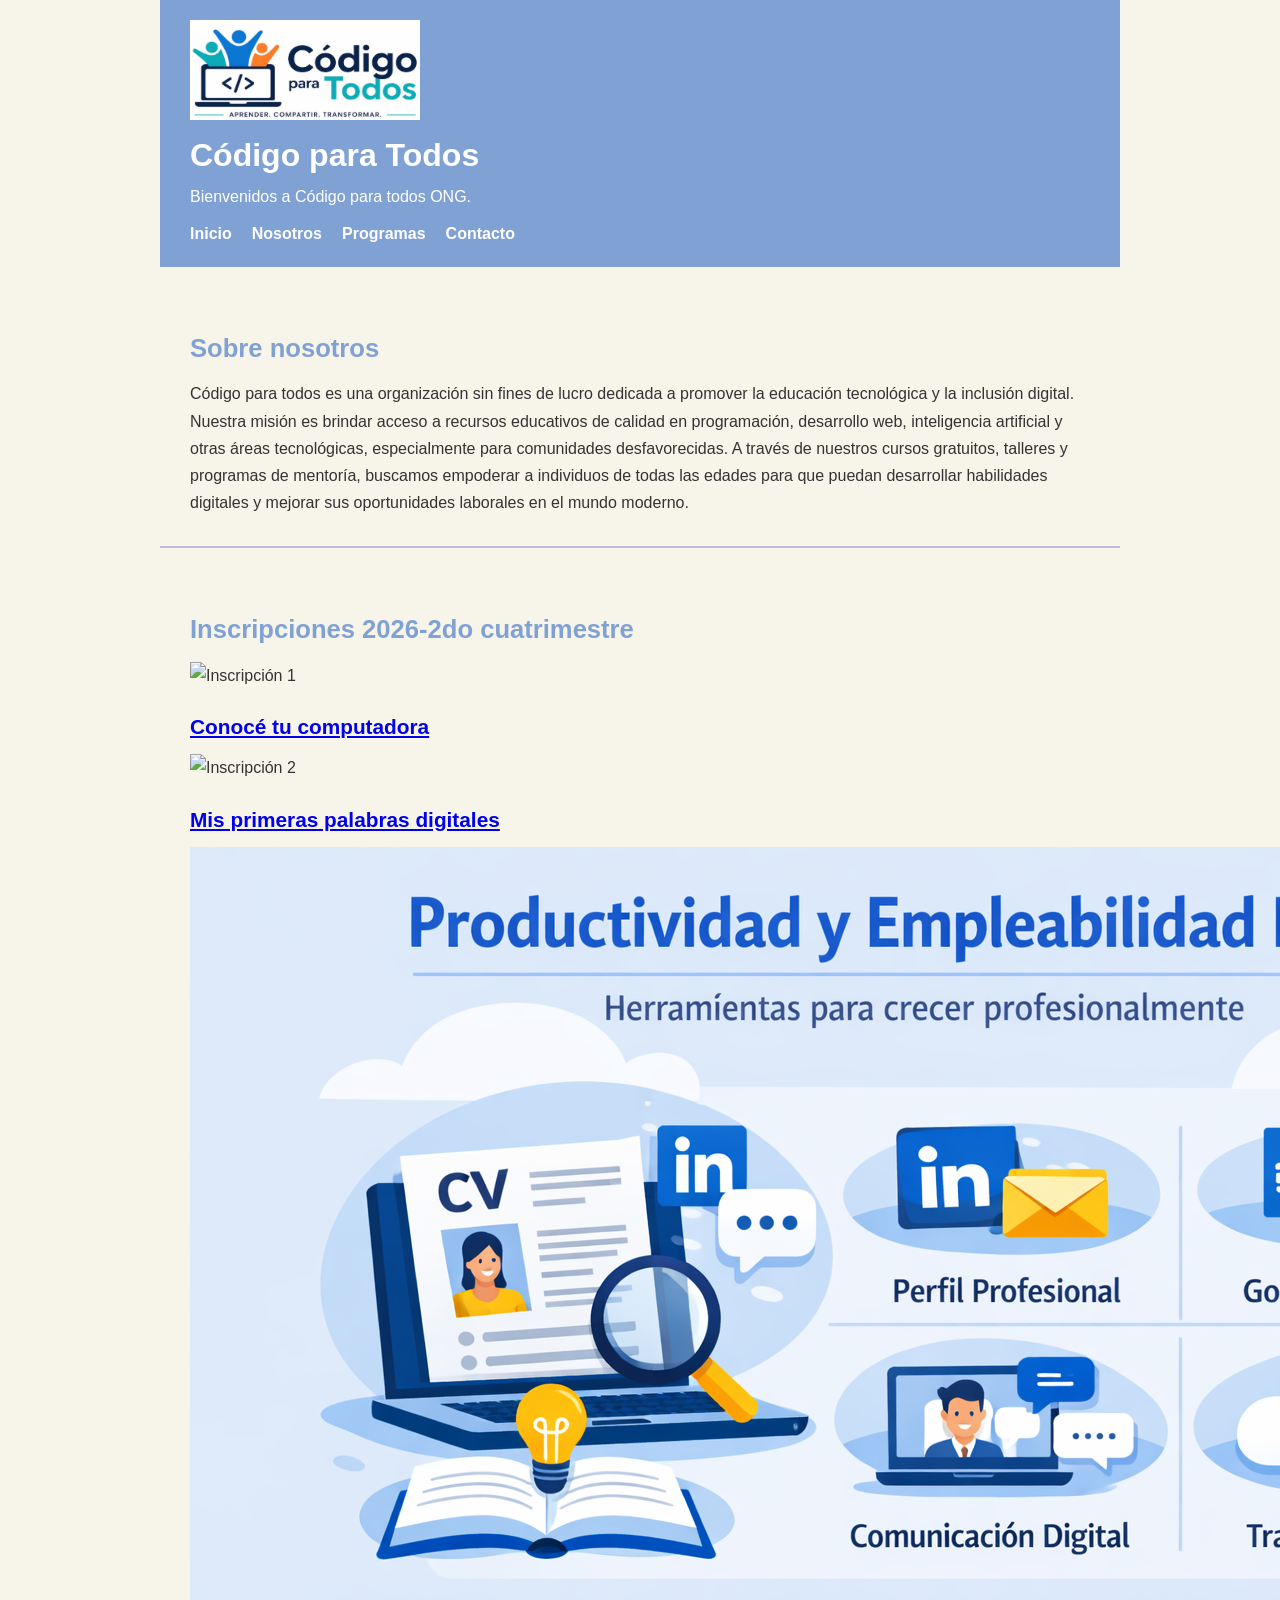
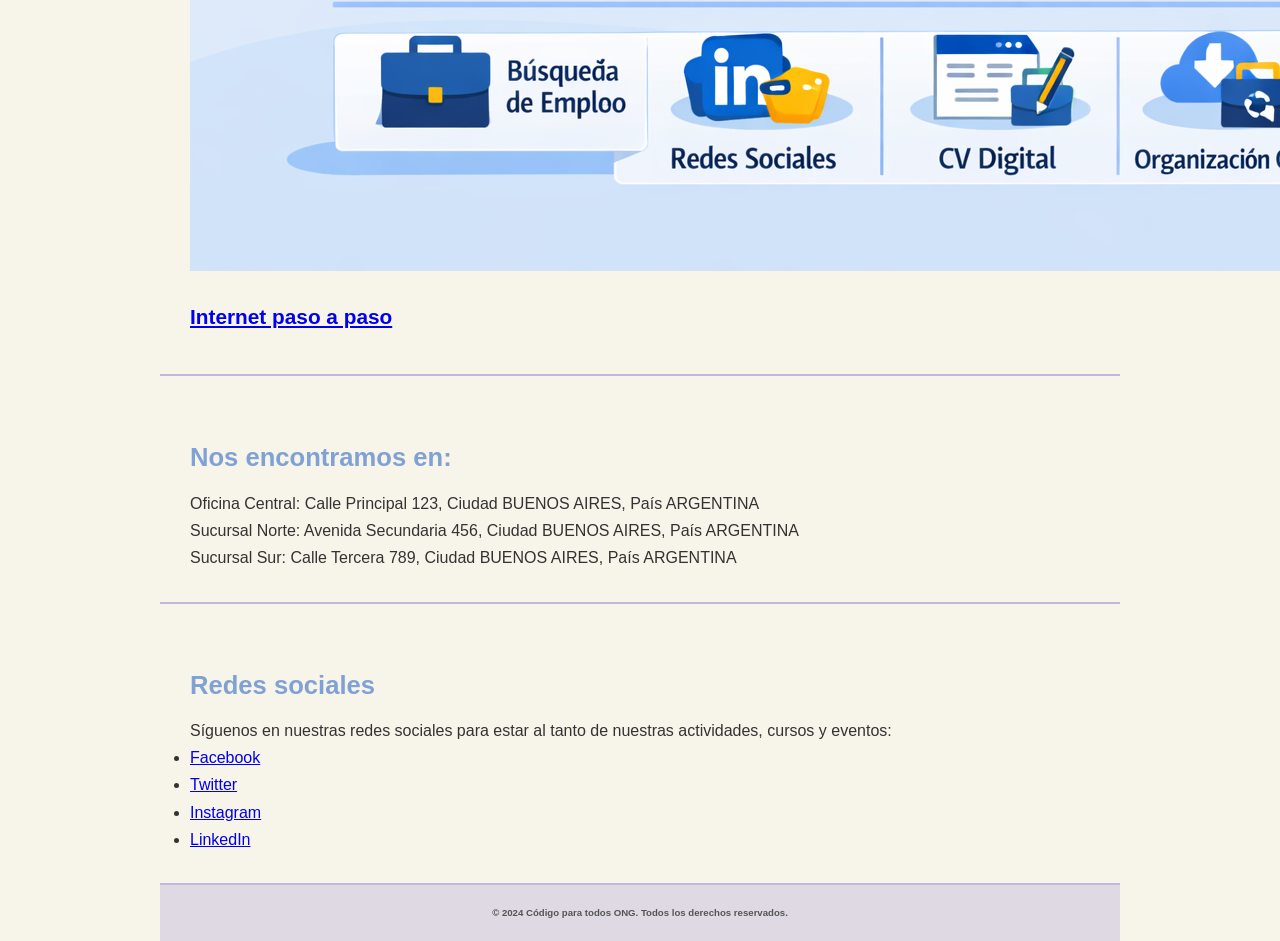
==== index.html @ f2a26ae3 "personalización bootstrap y posicionamiento del header" ====
<!DOCTYPE html>
<html lang="en">
<head>
    <meta charset="UTF-8">
    <meta name="viewport" content="width=device-width, initial-scale=1.0">
    <title>Código para todos.ong</title>
      <link rel="stylesheet" href="css/estilos.css">

</head>
<body>
    <header>
        <img src="images/codigo-para-todos.jpg" alt="Logo" width="230" height="100">
        <h1>Código para Todos</h1>
        <p>Bienvenidos a Código para todos ONG.</p>

        <nav>
            <ul>
                <li><a href="./index.html">Inicio</a></li>
                <li><a href="./nosotros.html">Nosotros</a></li>
                <li><a href="./programas.html">Programas</a></li>
                <li><a href="./contacto.html">Contacto</a></li>
            </ul>
        </nav>
    </header>   
    <main class="main" >
        <!-- <section class="Portada">
            <img src="Imagenes/cursos en las escuelas.jpg" alt="Cursos en las escuelas" class="imagen1" width="250px" height="300px">
        </section> -->
            <section class="sobre-nosotros">
            <h2>Sobre nosotros</h2>
            <p>Código para todos es una organización sin fines de lucro dedicada a promover la educación tecnológica y la inclusión digital. Nuestra misión es brindar acceso a recursos educativos de calidad en programación, desarrollo web, inteligencia artificial y otras áreas tecnológicas, especialmente para comunidades desfavorecidas. A través de nuestros cursos gratuitos, talleres y programas de mentoría, buscamos empoderar a individuos de todas las edades para que puedan desarrollar habilidades digitales y mejorar sus oportunidades laborales en el mundo moderno.</p>
        </section>
        <section class="Cursos-disponibles">
            <h2>Inscripciones 2026-2do cuatrimestre</h2>
            <div class="cursos">
                <div class="curso1"><img src="imagenes/AlfabetizaciónDigitalBásica.png" alt="Inscripción 1"></div>
                <h3><a href="inteligenciaArtificial.html">Conocé tu computadora</a></h3>
                <div class="curso2"><img src="imagenes/introduccionAPython.png" alt="Inscripción 2"></div>
                <h3><a href="introduccionAPython.html">Mis primeras palabras digitales</a></h3>
                <div class="curso3"><img src="Imagenes/productividadYEmpleabilidadDigital.png" alt="Inscripción 3"></div>
                <h3><a href="productividadYEmpleabilidadDigital.html">Internet paso a paso</a></h3>
            </div>
        </section>

        <section class="direcciones">
            <h2>Nos encontramos en:</h2>
            <p>Oficina Central: Calle Principal 123, Ciudad BUENOS AIRES, País ARGENTINA</p>
            <p>Sucursal Norte: Avenida Secundaria 456, Ciudad BUENOS AIRES, País ARGENTINA</p>
            <p>Sucursal Sur: Calle Tercera 789, Ciudad BUENOS AIRES, País ARGENTINA</p>
        </section>
        <section class="redes-sociales">
            <h2>Redes sociales</h2>
            <p>Síguenos en nuestras redes sociales para estar al tanto de nuestras actividades, cursos y eventos:</p>
            <ul>
                <li><a href="https://www.facebook.com/codigoparatodos">Facebook</a></li>
                <li><a href="https://www.twitter.com/codigoparatodos">Twitter</a></li>
                <li><a href="https://www.instagram.com/codigoparatodos">Instagram</a></li>
                <li><a href="https://www.linkedin.com/company/codigoparatodos">LinkedIn</a></li>
            </ul>
        </section> 
    </main>
    <footer>
        <h6>© 2024 Código para todos ONG. Todos los derechos reservados.</h6>
    </footer>
</body>
</html>
---- css/estilos.css ----
:root {
  --color-primario: #80A1D4;    /* Wisteria Blue */
  --color-acento: #75C9C8;      /* Pearl Aqua */
  --color-fondo: #F7F4EA;       /* Floral White */
  --color-suave: #DED9E2;       /* Lavender */
  --color-detalle: #C0B9DD;     /* Periwinkle */
  --fuente-principal: 'Nunito', sans-serif;
}
.dark-mode {
  background-color: #1a1a1a;
  color: white;
}

.oculto {
  display: none;
}

* {
  box-sizing: border-box;
  margin: 0;
  padding: 0;
}


body {
  font-family: var(--fuente-principal);
  font-size: 16px;
  line-height: 1.7;
  color: #333333;
  background-color: var(--color-fondo);
  max-width: 960px;
  margin: 0 auto;
}


h1 {
  font-size: 2rem;
  color: #ffffff;
}

h2 {
  font-size: 1.6rem;
  color: var(--color-primario);
  margin: 30px 0 10px;
}

h3 {
  font-size: 1.3rem;
  color: var(--color-detalle);
  margin: 20px 0 10px;
}

h4 {
  font-size: 1.1rem;
  color: var(--color-primario);
  margin-bottom: 8px;
}


header {
  background-color: var(--color-primario);
  color: #ffffff;
  padding: 20px 30px;
}


nav ul {
  list-style: none;
  display: flex;
  gap: 20px;
  margin-top: 10px;
}

nav a {
  text-decoration: none;
  color: #ffffff;
  font-weight: bold;
}

nav a:hover {
  color: var(--color-acento);
}


section {
  padding: 30px;
  border-bottom: 2px solid var(--color-detalle);
}


article {
  background-color: #ffffff;
  border-left: 5px solid var(--color-acento);
  padding: 20px;
  margin-bottom: 25px;
  border-radius: 4px;
}

article p {
  color: #444444;
  margin-bottom: 10px;
}


footer {
  background-color: var(--color-suave);
  color: #555555;
  text-align: center;
  padding: 20px;
  font-size: 0.9rem;
}

header {
  position: sticky;
  top: 0;
}
.btn-primary {
  background-color: var(--color-acento);
  border-color: var(--color-acento);
}

.form-control {
  border: 2px solid var(--color-detalle);
}

.form-select {
  border: 2px solid var(--color-detalle);
}
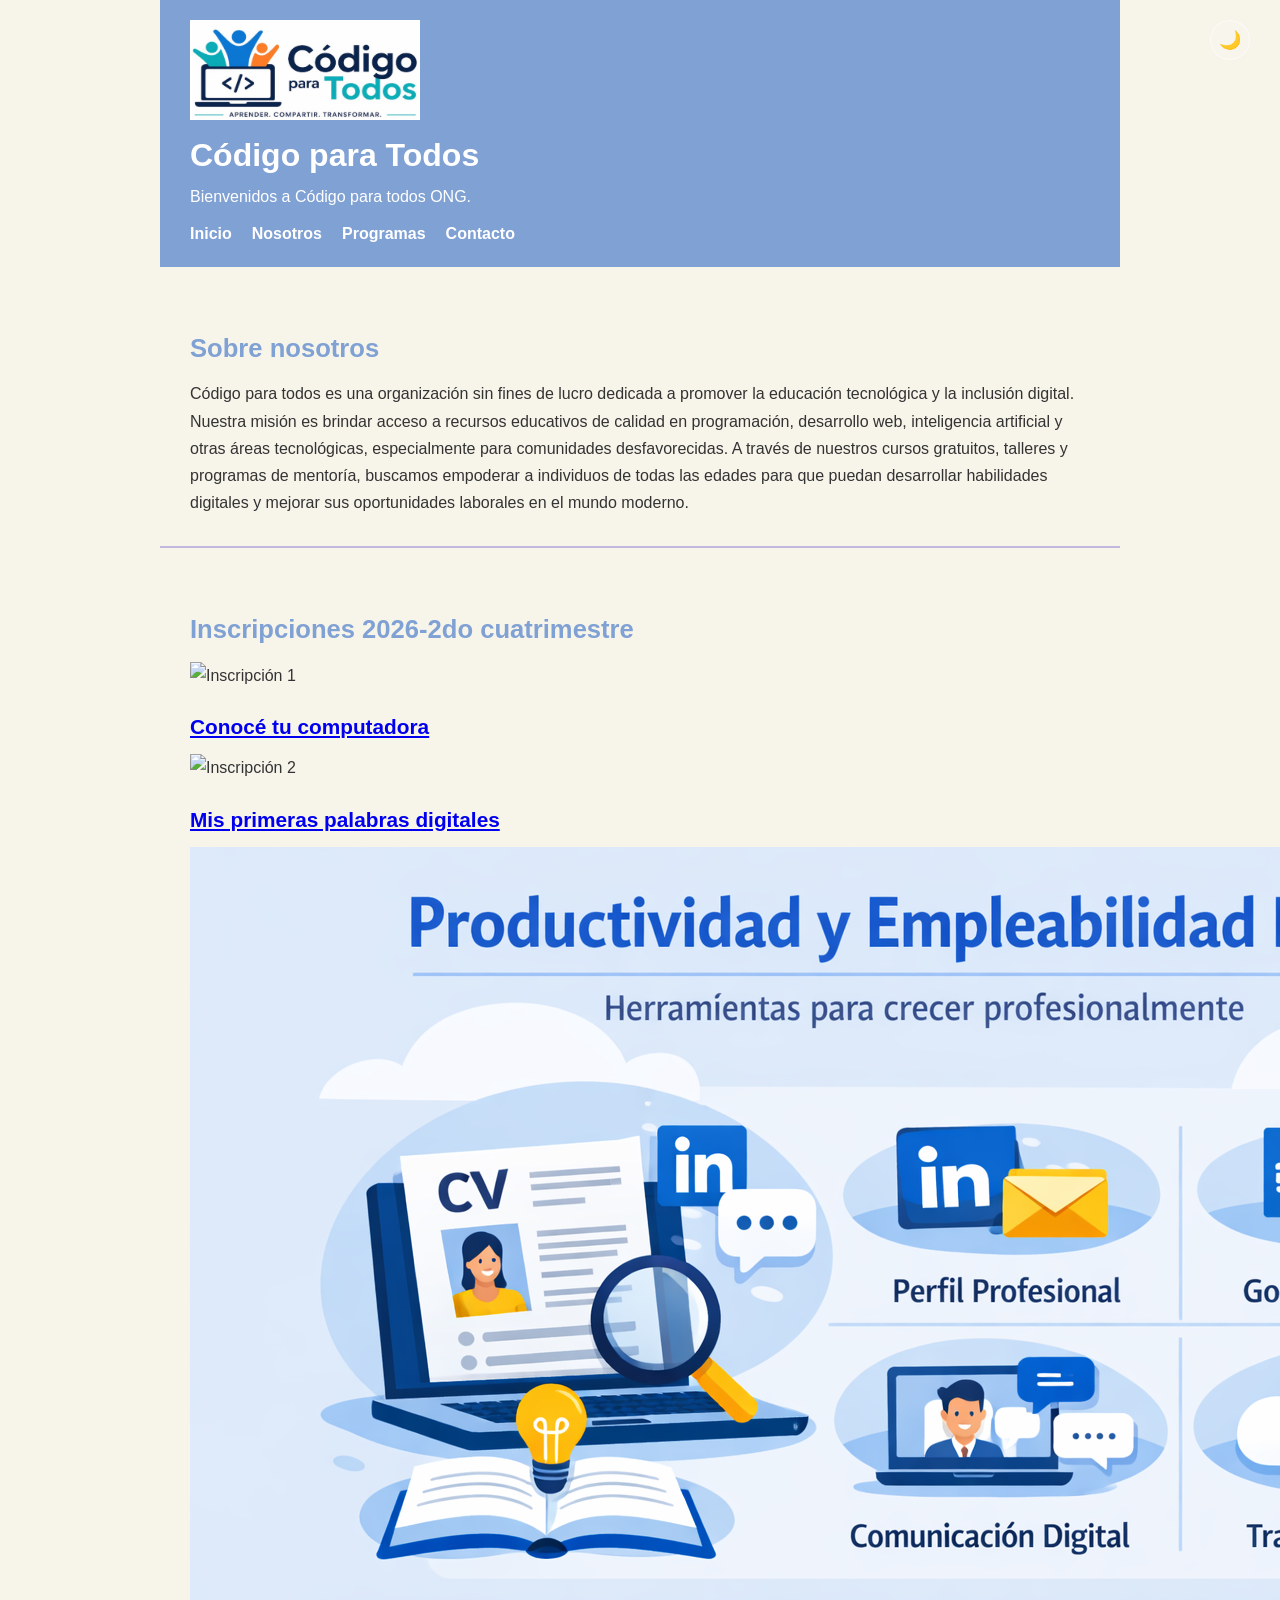
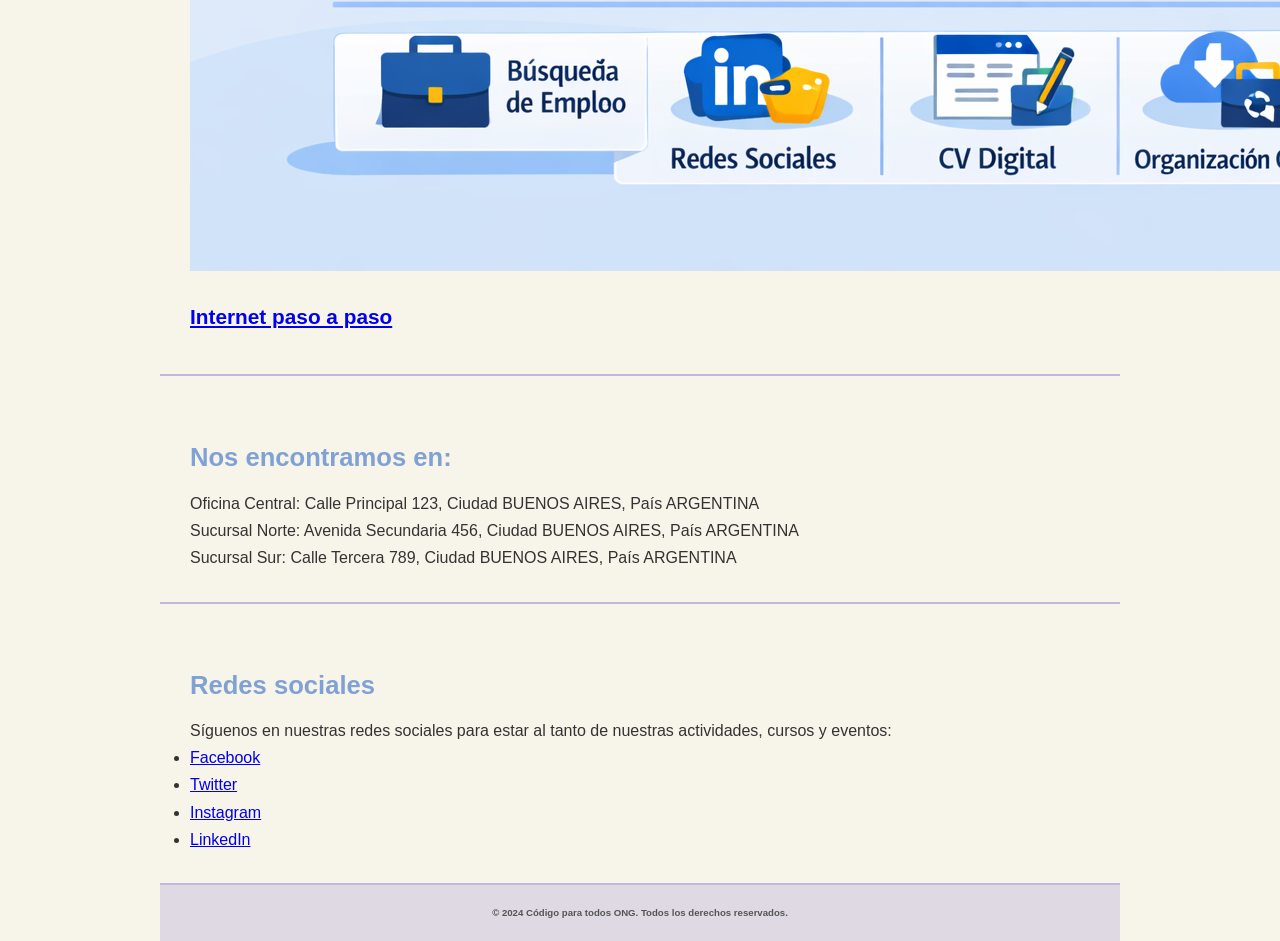
==== commit 79050474: "cambios modo oscuro" ====
--- a/index.html
+++ b/index.html
@@ -9,6 +9,8 @@
 </head>
 <body>
     <header>
+          <button id="btn-modo-oscuro" aria-label="Modo oscuro" class="toggle-modo-oscuro">🌙</button>
+
         <img src="images/codigo-para-todos.jpg" alt="Logo" width="230" height="100">
         <h1>Código para Todos</h1>
         <p>Bienvenidos a Código para todos ONG.</p>
@@ -62,5 +64,6 @@
     <footer>
         <h6>© 2024 Código para todos ONG. Todos los derechos reservados.</h6>
     </footer>
+    <script src="script .js"></script>
 </body>
 </html>
--- a/css/estilos.css
+++ b/css/estilos.css
@@ -1,4 +1,3 @@
-
 :root {
   --color-primario: #80A1D4;    /* Wisteria Blue */
   --color-acento: #75C9C8;      /* Pearl Aqua */
@@ -7,6 +6,7 @@
   --color-detalle: #C0B9DD;     /* Periwinkle */
   --fuente-principal: 'Nunito', sans-serif;
 }
+
 .dark-mode {
   background-color: #1a1a1a;
   color: white;
@@ -21,7 +21,6 @@
   margin: 0;
   padding: 0;
 }
-
 
 body {
   font-family: var(--fuente-principal);
@@ -33,7 +32,6 @@
   margin: 0 auto;
 }
 
-
 h1 {
   font-size: 2rem;
   color: #ffffff;
@@ -57,14 +55,12 @@
   margin-bottom: 8px;
 }
 
-
 header {
   background-color: var(--color-primario);
   color: #ffffff;
   padding: 20px 30px;
 }
 
-
 nav ul {
   list-style: none;
   display: flex;
@@ -81,13 +77,11 @@
 nav a:hover {
   color: var(--color-acento);
 }
-
 
 section {
   padding: 30px;
   border-bottom: 2px solid var(--color-detalle);
 }
-
 
 article {
   background-color: #ffffff;
@@ -102,7 +96,6 @@
   margin-bottom: 10px;
 }
 
-
 footer {
   background-color: var(--color-suave);
   color: #555555;
@@ -111,6 +104,7 @@
   font-size: 0.9rem;
 }
 
+<<<<<<< HEAD
 header {
   position: sticky;
   top: 0;
@@ -126,4 +120,126 @@
 
 .form-select {
   border: 2px solid var(--color-detalle);
+}
+.dark-mode {
+  background-color: #1a1a1a;
+  color: white;
+}
+
+=======
+/* -----------MODAL (ventana emergente de "Ver más")-------------*/
+.modal-overlay {
+  display: none;
+  position: fixed;
+  top: 0;
+  left: 0;
+  width: 100%;
+  height: 100%;
+  background-color: rgba(0, 0, 0, 0.5);
+  justify-content: center;
+  align-items: center;
+  z-index: 1000;
+}
+
+.modal-overlay.activo {
+  display: flex;
+}
+
+.modal-contenido {
+  background-color: #ffffff;
+  padding: 30px;
+  border-radius: 12px;
+  max-width: 500px;
+  width: 90%;
+  max-height: 80vh;
+  overflow-y: auto;
+  position: relative;
+  box-shadow: 0 4px 20px rgba(0, 0, 0, 0.2);
+}
+
+.modal-titulo {
+  color: var(--color-primario);
+  margin-bottom: 15px;
+  padding-right: 25px;
+}
+
+.modal-cuerpo p {
+  margin-bottom: 12px;
+}
+
+.modal-cerrar {
+  position: absolute;
+  top: 15px;
+  right: 15px;
+  background: none;
+  border: none;
+  font-size: 1.5rem;
+  cursor: pointer;
+  color: #555;
+  line-height: 1;
+}
+
+.modal-cerrar:hover {
+  color: var(--color-primario);
+}
+
+.bloqueo-scroll {
+  overflow: hidden;
+}
+
+/* -----------FLEXBOX: tarjetas de talleres-------------*/
+.cursos-flex {
+  display: flex;
+  flex-wrap: wrap;
+  gap: 25px;
+  padding: 20px 0;
+}
+
+.cursos-flex article {
+  flex: 1 1 300px;
+  display: flex;
+  flex-direction: column;
+  justify-content: space-between;
+}
+
+.cursos-flex article .btn-ver-mas {
+  align-self: flex-start;
+  margin-top: auto;
+}
+
+/* -----------IMAGEN DE CADA TARJETA DE TALLER-------------*/
+.curso-imagen {
+  width: 100%;
+  height: 170px;
+  object-fit: cover;
+  border-radius: 8px;
+  margin-bottom: 14px;
+  display: block;
+}
+
+/* -----------BOTÓN MODO OSCURO REUBICADO-------------*/
+>>>>>>> c302e75dbf55e163d84e2f26b1ecac8a4ba7d525
+header {
+  position: relative;
+}
+
+.toggle-modo-oscuro {
+  position: absolute;
+  top: 20px;
+  right: 30px;
+  width: 40px;
+  height: 40px;
+  border-radius: 50%;
+  border: 1px solid rgba(255, 255, 255, 0.5);
+  background: rgba(255, 255, 255, 0.15);
+  color: #ffffff;
+  font-size: 18px;
+  cursor: pointer;
+  display: flex;
+  align-items: center;
+  justify-content: center;
+}
+
+.toggle-modo-oscuro:hover {
+  background: rgba(255, 255, 255, 0.3);
 }
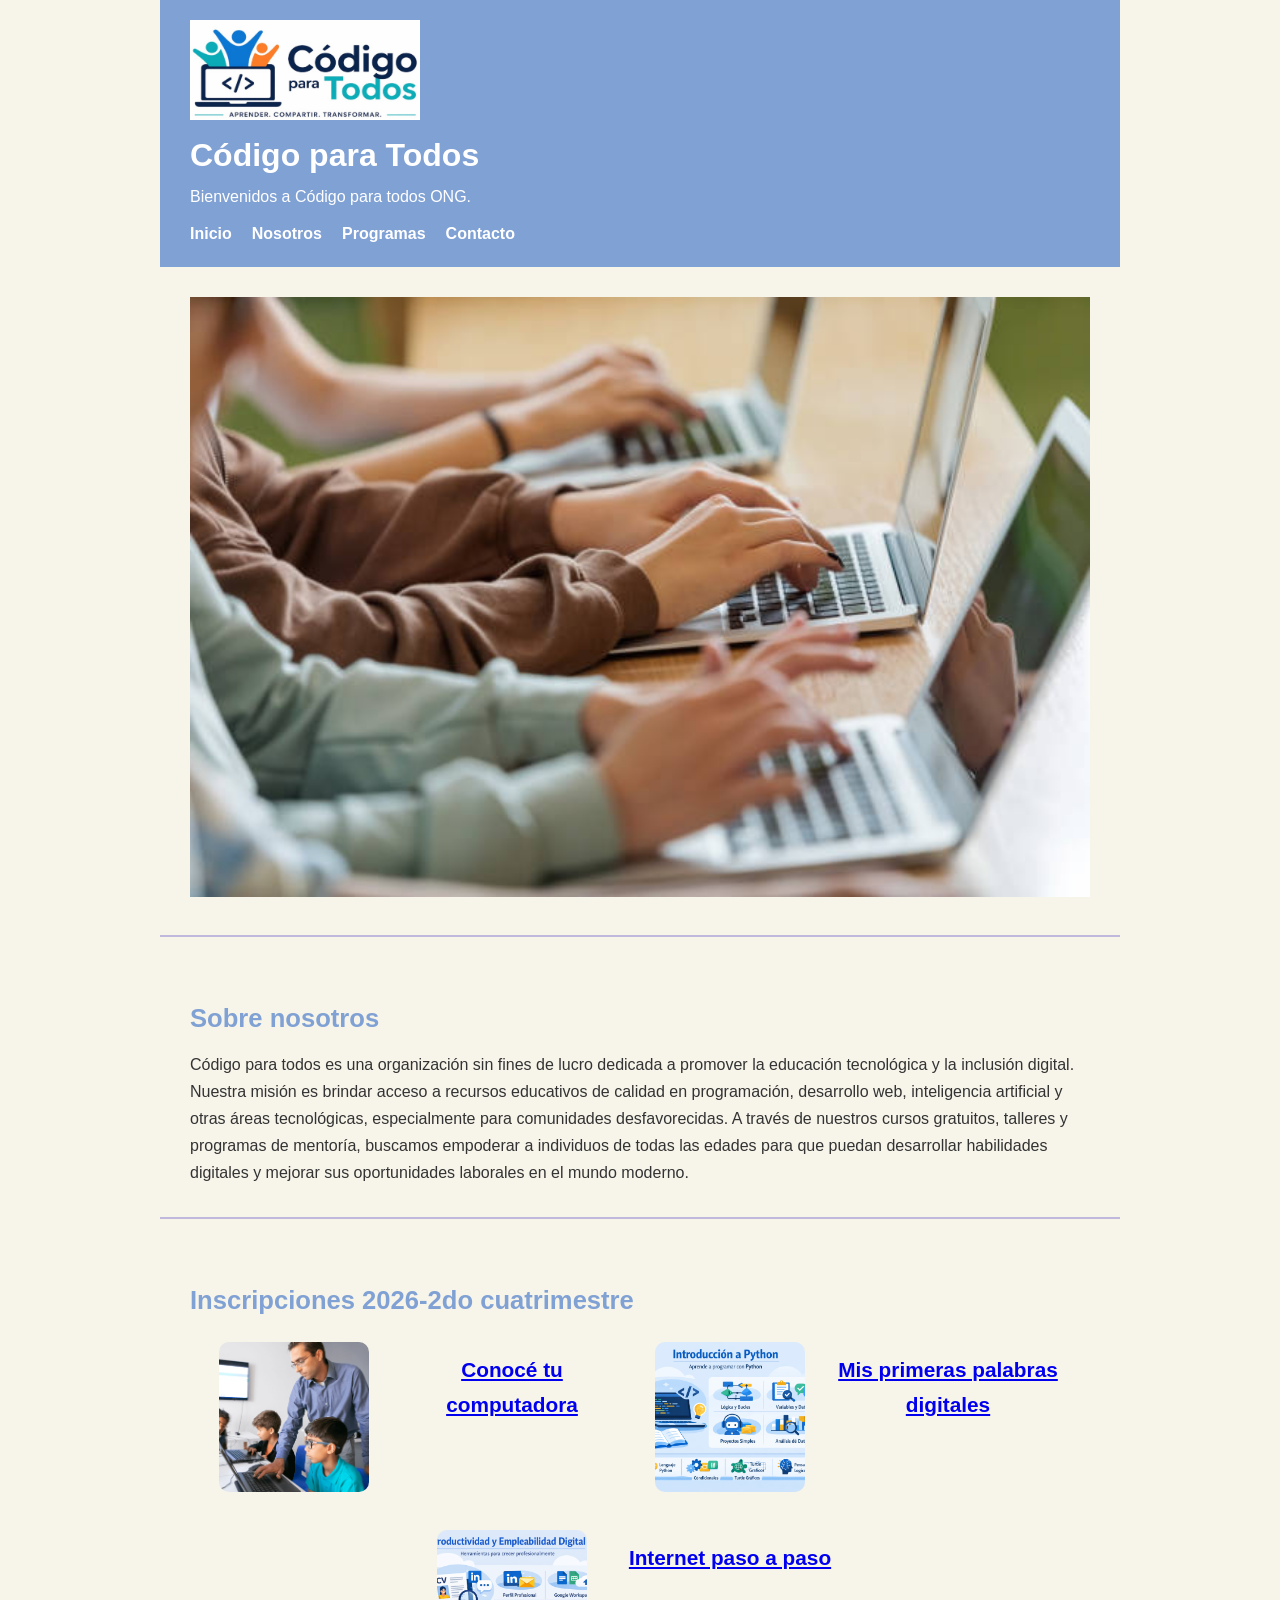
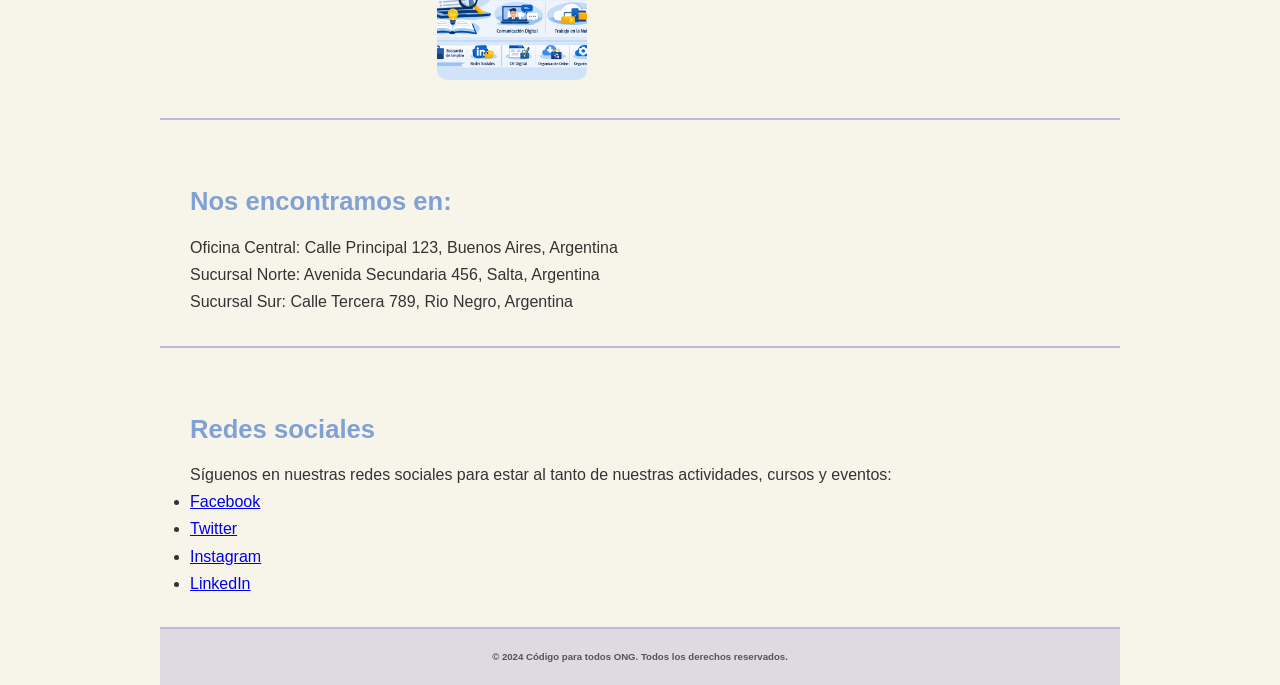
==== commit 09657393: "agrego cambios en index" ====
--- a/index.html
+++ b/index.html
@@ -9,9 +9,7 @@
 </head>
 <body>
     <header>
-          <button id="btn-modo-oscuro" aria-label="Modo oscuro" class="toggle-modo-oscuro">🌙</button>
-
-        <img src="images/codigo-para-todos.jpg" alt="Logo" width="230" height="100">
+        <img src="images/codigo-para-todos.jpg" #1 alt="Logo" width="230" height="100">
         <h1>Código para Todos</h1>
         <p>Bienvenidos a Código para todos ONG.</p>
 
@@ -24,10 +22,10 @@
             </ul>
         </nav>
     </header>   
-    <main class="main" >
-        <!-- <section class="Portada">
-            <img src="Imagenes/cursos en las escuelas.jpg" alt="Cursos en las escuelas" class="imagen1" width="250px" height="300px">
-        </section> -->
+    <main>
+         <section class="Portada">
+            <img class="banner" src="images/cursos en las escuelas.jpg" alt="Cursos en las escuelas" class="imagen1" width="250px" height="300px">
+        </section> 
             <section class="sobre-nosotros">
             <h2>Sobre nosotros</h2>
             <p>Código para todos es una organización sin fines de lucro dedicada a promover la educación tecnológica y la inclusión digital. Nuestra misión es brindar acceso a recursos educativos de calidad en programación, desarrollo web, inteligencia artificial y otras áreas tecnológicas, especialmente para comunidades desfavorecidas. A través de nuestros cursos gratuitos, talleres y programas de mentoría, buscamos empoderar a individuos de todas las edades para que puedan desarrollar habilidades digitales y mejorar sus oportunidades laborales en el mundo moderno.</p>
@@ -35,20 +33,20 @@
         <section class="Cursos-disponibles">
             <h2>Inscripciones 2026-2do cuatrimestre</h2>
             <div class="cursos">
-                <div class="curso1"><img src="imagenes/AlfabetizaciónDigitalBásica.png" alt="Inscripción 1"></div>
+                <div class="curso1"><img src="images/AlfabetizaciónDigitalBásica.png" alt="Inscripción 1"></div>
                 <h3><a href="inteligenciaArtificial.html">Conocé tu computadora</a></h3>
-                <div class="curso2"><img src="imagenes/introduccionAPython.png" alt="Inscripción 2"></div>
+                <div class="curso2"><img src="images/introduccionAPython.png" alt="Inscripción 2"></div>
                 <h3><a href="introduccionAPython.html">Mis primeras palabras digitales</a></h3>
-                <div class="curso3"><img src="Imagenes/productividadYEmpleabilidadDigital.png" alt="Inscripción 3"></div>
+                <div class="curso3"><img src="images/productividadYEmpleabilidadDigital.png" alt="Inscripción 3"></div>
                 <h3><a href="productividadYEmpleabilidadDigital.html">Internet paso a paso</a></h3>
             </div>
         </section>
 
         <section class="direcciones">
             <h2>Nos encontramos en:</h2>
-            <p>Oficina Central: Calle Principal 123, Ciudad BUENOS AIRES, País ARGENTINA</p>
-            <p>Sucursal Norte: Avenida Secundaria 456, Ciudad BUENOS AIRES, País ARGENTINA</p>
-            <p>Sucursal Sur: Calle Tercera 789, Ciudad BUENOS AIRES, País ARGENTINA</p>
+            <p>Oficina Central: Calle Principal 123, Buenos Aires, Argentina</p>
+            <p>Sucursal Norte: Avenida Secundaria 456, Salta, Argentina</p>
+            <p>Sucursal Sur: Calle Tercera 789, Rio Negro, Argentina</p>
         </section>
         <section class="redes-sociales">
             <h2>Redes sociales</h2>
@@ -64,6 +62,5 @@
     <footer>
         <h6>© 2024 Código para todos ONG. Todos los derechos reservados.</h6>
     </footer>
-    <script src="script .js"></script>
 </body>
 </html>
--- a/css/estilos.css
+++ b/css/estilos.css
@@ -1,3 +1,4 @@
+
 :root {
   --color-primario: #80A1D4;    /* Wisteria Blue */
   --color-acento: #75C9C8;      /* Pearl Aqua */
@@ -6,7 +7,6 @@
   --color-detalle: #C0B9DD;     /* Periwinkle */
   --fuente-principal: 'Nunito', sans-serif;
 }
-
 .dark-mode {
   background-color: #1a1a1a;
   color: white;
@@ -21,6 +21,7 @@
   margin: 0;
   padding: 0;
 }
+
 
 body {
   font-family: var(--fuente-principal);
@@ -32,6 +33,7 @@
   margin: 0 auto;
 }
 
+
 h1 {
   font-size: 2rem;
   color: #ffffff;
@@ -55,11 +57,13 @@
   margin-bottom: 8px;
 }
 
+
 header {
   background-color: var(--color-primario);
   color: #ffffff;
   padding: 20px 30px;
 }
+
 
 nav ul {
   list-style: none;
@@ -77,11 +81,41 @@
 nav a:hover {
   color: var(--color-acento);
 }
+.banner {
+  width: 100%;
+  height: auto;
+}
+/* --- Sección de cursos: imágenes alineadas --- */
+.cursos {
+    display: flex;
+    justify-content: center;
+    align-items: flex-start;
+    gap: 30px; /* separación entre imágenes */
+    flex-wrap: wrap; /* por si la pantalla es chica */
+    margin-top: 20px;
+}
+
+/* Tamaño aproximado 6x6 cm (≈ 226px) */
+.cursos img {
+    width: 150px;
+    height: 150px;
+    object-fit: cover; /* recorta sin deformar */
+    border-radius: 10px; /* opcional, queda lindo */
+}
+
+/* Centrar los títulos debajo de cada imagen */
+.cursos h3 {
+    text-align: center;
+    width: 226px; /* coincide con el tamaño de la imagen */
+    margin-top: 10px;
+}
+
 
 section {
   padding: 30px;
   border-bottom: 2px solid var(--color-detalle);
 }
+
 
 article {
   background-color: #ffffff;
@@ -96,6 +130,7 @@
   margin-bottom: 10px;
 }
 
+
 footer {
   background-color: var(--color-suave);
   color: #555555;
@@ -104,30 +139,18 @@
   font-size: 0.9rem;
 }
 
-<<<<<<< HEAD
-header {
-  position: sticky;
-  top: 0;
-}
-.btn-primary {
-  background-color: var(--color-acento);
-  border-color: var(--color-acento);
-}
-
-.form-control {
-  border: 2px solid var(--color-detalle);
-}
-
-.form-select {
-  border: 2px solid var(--color-detalle);
-}
-.dark-mode {
-  background-color: #1a1a1a;
-  color: white;
-}
-
-=======
-/* -----------MODAL (ventana emergente de "Ver más")-------------*/
+/* ... todo tu CSS que ya tenías (colores, header, article, etc.) ... */
+
+footer {
+  background-color: var(--color-suave);
+  color: #555555;
+  text-align: center;
+  padding: 20px;
+  font-size: 0.9rem;
+}
+
+/* ---- ACÁ ABAJO PEGÁS LO NUEVO DEL MODAL ---- */
+
 .modal-overlay {
   display: none;
   position: fixed;
@@ -158,7 +181,6 @@
 }
 
 .modal-titulo {
-  color: var(--color-primario);
   margin-bottom: 15px;
   padding-right: 25px;
 }
@@ -179,67 +201,6 @@
   line-height: 1;
 }
 
-.modal-cerrar:hover {
-  color: var(--color-primario);
-}
-
 .bloqueo-scroll {
   overflow: hidden;
-}
-
-/* -----------FLEXBOX: tarjetas de talleres-------------*/
-.cursos-flex {
-  display: flex;
-  flex-wrap: wrap;
-  gap: 25px;
-  padding: 20px 0;
-}
-
-.cursos-flex article {
-  flex: 1 1 300px;
-  display: flex;
-  flex-direction: column;
-  justify-content: space-between;
-}
-
-.cursos-flex article .btn-ver-mas {
-  align-self: flex-start;
-  margin-top: auto;
-}
-
-/* -----------IMAGEN DE CADA TARJETA DE TALLER-------------*/
-.curso-imagen {
-  width: 100%;
-  height: 170px;
-  object-fit: cover;
-  border-radius: 8px;
-  margin-bottom: 14px;
-  display: block;
-}
-
-/* -----------BOTÓN MODO OSCURO REUBICADO-------------*/
->>>>>>> c302e75dbf55e163d84e2f26b1ecac8a4ba7d525
-header {
-  position: relative;
-}
-
-.toggle-modo-oscuro {
-  position: absolute;
-  top: 20px;
-  right: 30px;
-  width: 40px;
-  height: 40px;
-  border-radius: 50%;
-  border: 1px solid rgba(255, 255, 255, 0.5);
-  background: rgba(255, 255, 255, 0.15);
-  color: #ffffff;
-  font-size: 18px;
-  cursor: pointer;
-  display: flex;
-  align-items: center;
-  justify-content: center;
-}
-
-.toggle-modo-oscuro:hover {
-  background: rgba(255, 255, 255, 0.3);
 }
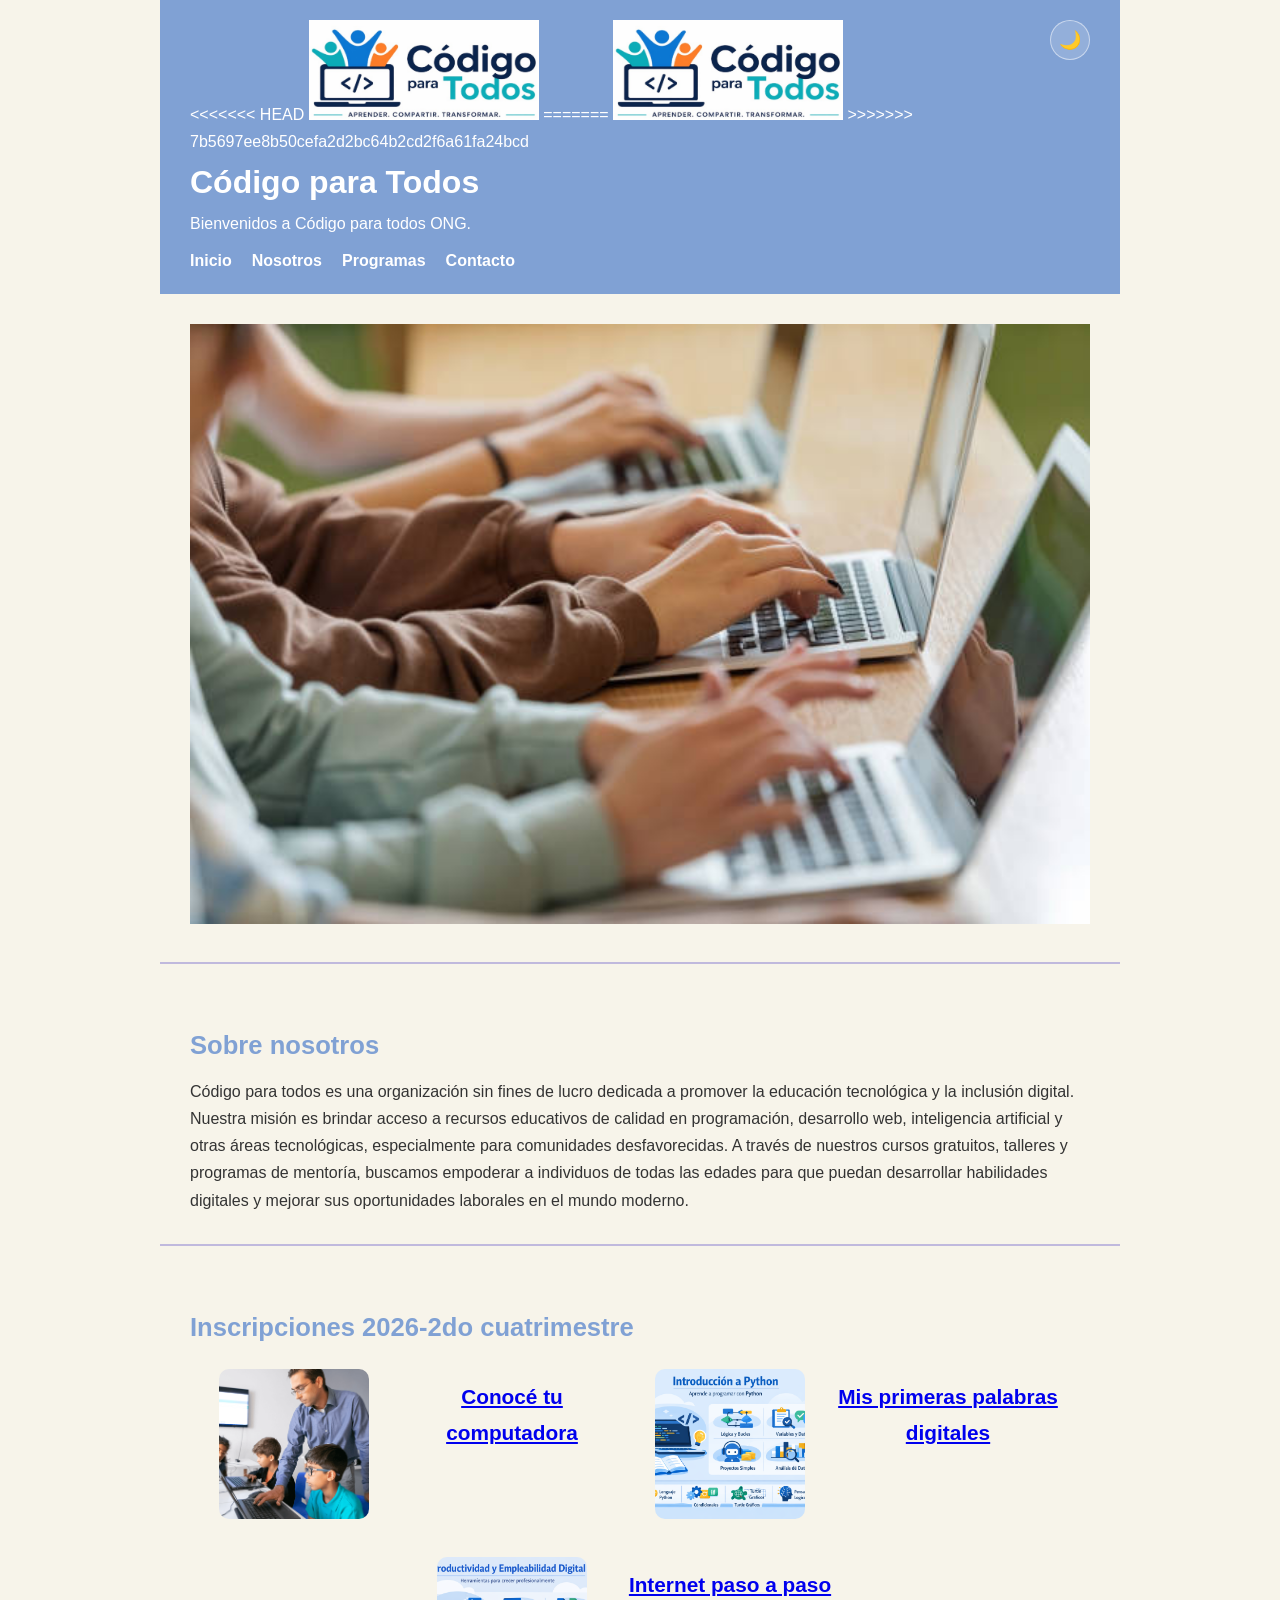
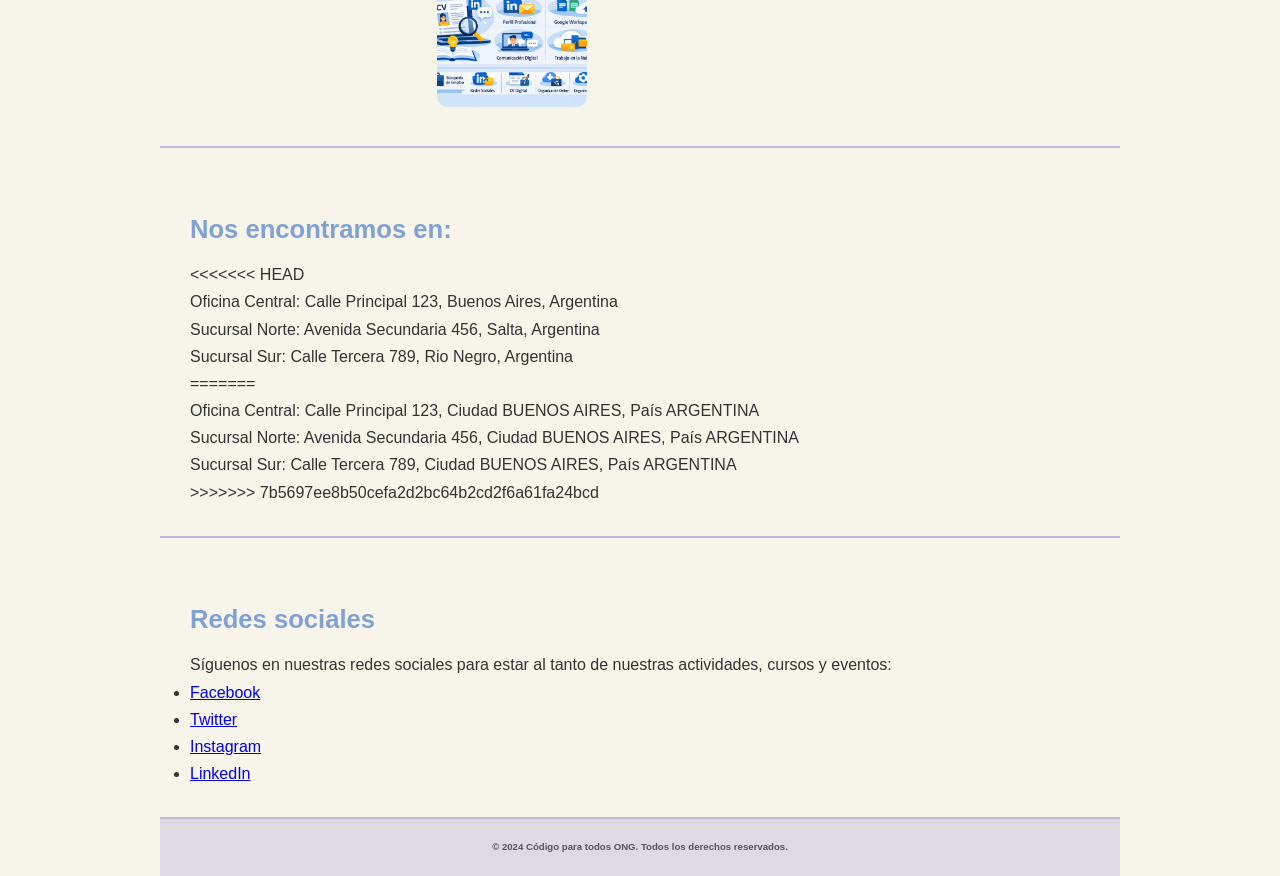
==== commit d8147e9d: "resuelvo conflicto de index.html" ====
--- a/index.html
+++ b/index.html
@@ -9,7 +9,13 @@
 </head>
 <body>
     <header>
+<<<<<<< HEAD
         <img src="images/codigo-para-todos.jpg" #1 alt="Logo" width="230" height="100">
+=======
+          <button id="btn-modo-oscuro" aria-label="Modo oscuro" class="toggle-modo-oscuro">🌙</button>
+
+        <img src="images/codigo-para-todos.jpg" alt="Logo" width="230" height="100">
+>>>>>>> 7b5697ee8b50cefa2d2bc64b2cd2f6a61fa24bcd
         <h1>Código para Todos</h1>
         <p>Bienvenidos a Código para todos ONG.</p>
 
@@ -44,9 +50,15 @@
 
         <section class="direcciones">
             <h2>Nos encontramos en:</h2>
+<<<<<<< HEAD
             <p>Oficina Central: Calle Principal 123, Buenos Aires, Argentina</p>
             <p>Sucursal Norte: Avenida Secundaria 456, Salta, Argentina</p>
             <p>Sucursal Sur: Calle Tercera 789, Rio Negro, Argentina</p>
+=======
+            <p>Oficina Central: Calle Principal 123, Ciudad BUENOS AIRES, País ARGENTINA</p>
+            <p>Sucursal Norte: Avenida Secundaria 456, Ciudad BUENOS AIRES, País ARGENTINA</p>
+            <p>Sucursal Sur: Calle Tercera 789, Ciudad BUENOS AIRES, País ARGENTINA</p>
+>>>>>>> 7b5697ee8b50cefa2d2bc64b2cd2f6a61fa24bcd
         </section>
         <section class="redes-sociales">
             <h2>Redes sociales</h2>
@@ -62,5 +74,6 @@
     <footer>
         <h6>© 2024 Código para todos ONG. Todos los derechos reservados.</h6>
     </footer>
+    <script src="script .js"></script>
 </body>
 </html>
--- a/css/estilos.css
+++ b/css/estilos.css
@@ -1,4 +1,3 @@
-
 :root {
   --color-primario: #80A1D4;    /* Wisteria Blue */
   --color-acento: #75C9C8;      /* Pearl Aqua */
@@ -7,6 +6,7 @@
   --color-detalle: #C0B9DD;     /* Periwinkle */
   --fuente-principal: 'Nunito', sans-serif;
 }
+
 .dark-mode {
   background-color: #1a1a1a;
   color: white;
@@ -21,7 +21,6 @@
   margin: 0;
   padding: 0;
 }
-
 
 body {
   font-family: var(--fuente-principal);
@@ -33,7 +32,6 @@
   margin: 0 auto;
 }
 
-
 h1 {
   font-size: 2rem;
   color: #ffffff;
@@ -57,13 +55,11 @@
   margin-bottom: 8px;
 }
 
-
 header {
   background-color: var(--color-primario);
   color: #ffffff;
   padding: 20px 30px;
 }
-
 
 nav ul {
   list-style: none;
@@ -110,12 +106,10 @@
     margin-top: 10px;
 }
 
-
 section {
   padding: 30px;
   border-bottom: 2px solid var(--color-detalle);
 }
-
 
 article {
   background-color: #ffffff;
@@ -130,7 +124,6 @@
   margin-bottom: 10px;
 }
 
-
 footer {
   background-color: var(--color-suave);
   color: #555555;
@@ -139,18 +132,28 @@
   font-size: 0.9rem;
 }
 
-/* ... todo tu CSS que ya tenías (colores, header, article, etc.) ... */
-
-footer {
-  background-color: var(--color-suave);
-  color: #555555;
-  text-align: center;
-  padding: 20px;
-  font-size: 0.9rem;
-}
-
-/* ---- ACÁ ABAJO PEGÁS LO NUEVO DEL MODAL ---- */
-
+header {
+  position: sticky;
+  top: 0;
+}
+.btn-primary {
+  background-color: var(--color-acento);
+  border-color: var(--color-acento);
+}
+
+.form-control {
+  border: 2px solid var(--color-detalle);
+}
+
+.form-select {
+  border: 2px solid var(--color-detalle);
+}
+.dark-mode {
+  background-color: #1a1a1a;
+  color: white;
+}
+
+/* -----------MODAL (ventana emergente de "Ver más")-------------*/
 .modal-overlay {
   display: none;
   position: fixed;
@@ -181,6 +184,7 @@
 }
 
 .modal-titulo {
+  color: var(--color-primario);
   margin-bottom: 15px;
   padding-right: 25px;
 }
@@ -201,6 +205,66 @@
   line-height: 1;
 }
 
+.modal-cerrar:hover {
+  color: var(--color-primario);
+}
+
 .bloqueo-scroll {
   overflow: hidden;
+}
+
+/* -----------FLEXBOX: tarjetas de talleres-------------*/
+.cursos-flex {
+  display: flex;
+  flex-wrap: wrap;
+  gap: 25px;
+  padding: 20px 0;
+}
+
+.cursos-flex article {
+  flex: 1 1 300px;
+  display: flex;
+  flex-direction: column;
+  justify-content: space-between;
+}
+
+.cursos-flex article .btn-ver-mas {
+  align-self: flex-start;
+  margin-top: auto;
+}
+
+/* -----------IMAGEN DE CADA TARJETA DE TALLER-------------*/
+.curso-imagen {
+  width: 100%;
+  height: 170px;
+  object-fit: cover;
+  border-radius: 8px;
+  margin-bottom: 14px;
+  display: block;
+}
+
+/* -----------BOTÓN MODO OSCURO REUBICADO-------------*/
+header {
+  position: relative;
+}
+
+.toggle-modo-oscuro {
+  position: absolute;
+  top: 20px;
+  right: 30px;
+  width: 40px;
+  height: 40px;
+  border-radius: 50%;
+  border: 1px solid rgba(255, 255, 255, 0.5);
+  background: rgba(255, 255, 255, 0.15);
+  color: #ffffff;
+  font-size: 18px;
+  cursor: pointer;
+  display: flex;
+  align-items: center;
+  justify-content: center;
+}
+
+.toggle-modo-oscuro:hover {
+  background: rgba(255, 255, 255, 0.3);
 }
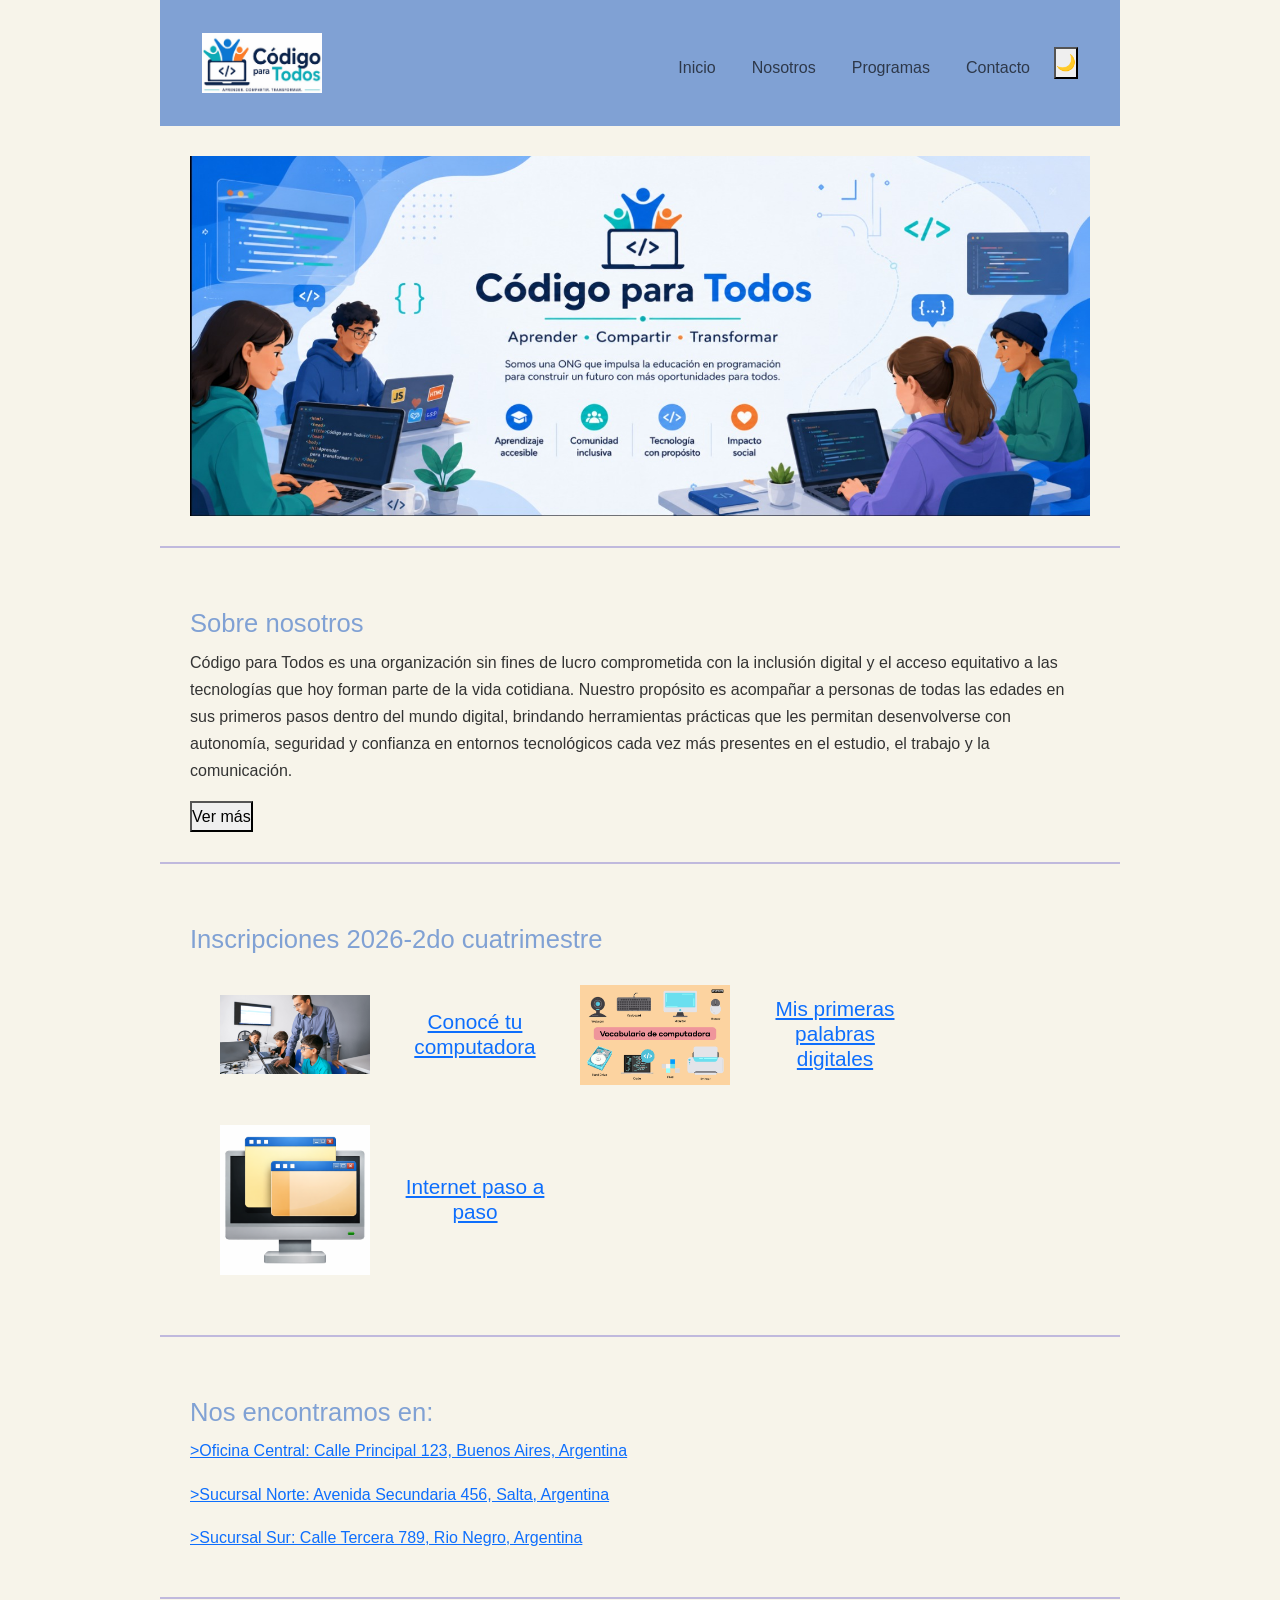
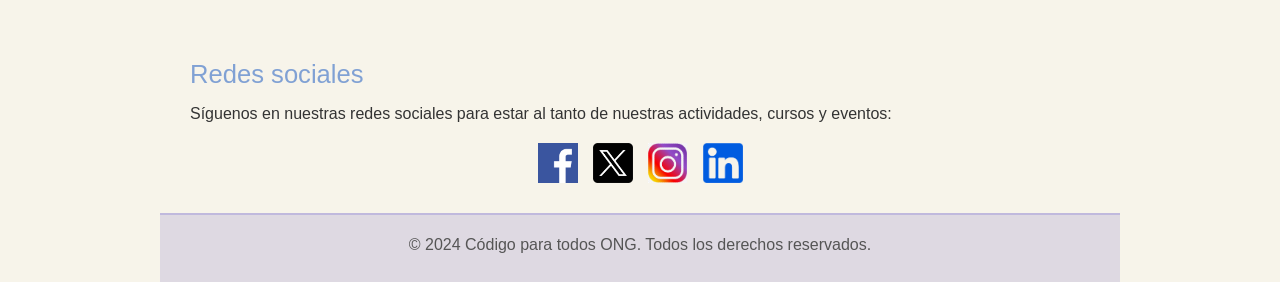
==== commit ad3b4ab2: "modificaciones,boostraps y js agragados" ====
--- a/index.html
+++ b/index.html
@@ -4,76 +4,114 @@
     <meta charset="UTF-8">
     <meta name="viewport" content="width=device-width, initial-scale=1.0">
     <title>Código para todos.ong</title>
+    <link href="https://cdn.jsdelivr.net/npm/bootstrap@5.3.8/dist/css/bootstrap.min.css" rel="stylesheet" >
       <link rel="stylesheet" href="css/estilos.css">
-
 </head>
 <body>
+    
     <header>
-<<<<<<< HEAD
-        <img src="images/codigo-para-todos.jpg" #1 alt="Logo" width="230" height="100">
-=======
-          <button id="btn-modo-oscuro" aria-label="Modo oscuro" class="toggle-modo-oscuro">🌙</button>
+        <nav class="navbar navbar-expand-lg navbar-light bg-light">
+            <div class="container-fluid">
+      <!-- Logo -->
+                <a class="navbar-brand d-flex align-items-center" href="./index.html">
+                    <img src="images/codigo-para-todos.jpg" alt="Logo" width="120" height="60" class="me-2">
+                </a>
+      <!-- Botón hamburguesa -->
+                <button class="navbar-toggler" type="button" data-bs-toggle="collapse" data-bs-target="#navbarContenido" aria-controls="navbarContenido" aria-expanded="false" aria-label="Toggle navigation">
+                    <span class="navbar-toggler-icon"></span>
+                </button>
 
-        <img src="images/codigo-para-todos.jpg" alt="Logo" width="230" height="100">
->>>>>>> 7b5697ee8b50cefa2d2bc64b2cd2f6a61fa24bcd
-        <h1>Código para Todos</h1>
-        <p>Bienvenidos a Código para todos ONG.</p>
-
-        <nav>
-            <ul>
-                <li><a href="./index.html">Inicio</a></li>
-                <li><a href="./nosotros.html">Nosotros</a></li>
-                <li><a href="./programas.html">Programas</a></li>
-                <li><a href="./contacto.html">Contacto</a></li>
-            </ul>
+      <!-- Contenido del menú -->
+            <div class="collapse navbar-collapse" id="navbarContenido">
+                <ul class="navbar-nav ms-auto mb-2 mb-lg-0">
+                    <li class="nav-item">
+                        <a class="nav-link" href="./index.html">Inicio</a>
+                    </li>
+                    <li class="nav-item">
+                        <a class="nav-link" href="./nosotros.html">Nosotros</a>
+                    </li>
+                    <li class="nav-item">
+                        <a class="nav-link" href="./programas.html">Programas</a>
+                    </li>
+                    <li class="nav-item">
+                        <a class="nav-link" href="./contacto.html">Contacto</a>
+                    </li>
+                </ul>
+        <!-- Botón modo oscuro dentro del navbar -->
+                <button id="btn-modo-oscuro" aria-label="Modo oscuro" class="toggle-modo-oscuro ms-3">🌙</button>
+             </div>
+             </div>
         </nav>
-    </header>   
+    </header>
+ 
     <main>
          <section class="Portada">
-            <img class="banner" src="images/cursos en las escuelas.jpg" alt="Cursos en las escuelas" class="imagen1" width="250px" height="300px">
+            <img class="banner" src="images/Portada-ndx.jpg" alt="Cursos en las escuelas" class="imagen1" width="250px" height="300px">
         </section> 
             <section class="sobre-nosotros">
-            <h2>Sobre nosotros</h2>
-            <p>Código para todos es una organización sin fines de lucro dedicada a promover la educación tecnológica y la inclusión digital. Nuestra misión es brindar acceso a recursos educativos de calidad en programación, desarrollo web, inteligencia artificial y otras áreas tecnológicas, especialmente para comunidades desfavorecidas. A través de nuestros cursos gratuitos, talleres y programas de mentoría, buscamos empoderar a individuos de todas las edades para que puedan desarrollar habilidades digitales y mejorar sus oportunidades laborales en el mundo moderno.</p>
+                <h2>Sobre nosotros</h2>
+                <p id="texto-corto">
+                    Código para Todos es una organización sin fines de lucro comprometida con la inclusión digital y el acceso equitativo a las tecnologías que hoy forman parte de la vida cotidiana. Nuestro propósito es acompañar a personas de todas las edades en sus primeros pasos dentro del mundo digital, brindando herramientas prácticas que les permitan desenvolverse con autonomía, seguridad y confianza en entornos tecnológicos cada vez más presentes en el estudio, el trabajo y la comunicación.
+                </p>
+                <p id="texto-completo" class="oculto">
+                    Creemos que la alfabetización digital es un derecho fundamental. Por eso desarrollamos programas formativos pensados especialmente para quienes nunca tuvieron la oportunidad de aprender a usar una computadora, navegar por Internet o realizar trámites digitales. En nuestro curso Conocé tu computadora, guiamos a los participantes en el reconocimiento de las partes del equipo, el manejo básico del sistema, la organización de archivos y las funciones esenciales que permiten comenzar a interactuar con la tecnología desde cero.
+                    <br>
+                    <br>
+                    A través de Mis primeras palabras digitales, acompañamos a quienes desean fortalecer sus habilidades digitales iniciales. Este curso ofrece una introducción accesible al uso de herramientas digitales básicas, la comprensión de conceptos fundamentales y la adquisición de hábitos tecnológicos que facilitan el aprendizaje continuo. Nuestro enfoque es práctico, claro y pensado para quienes necesitan un acompañamiento cercano en sus primeros pasos.
+                    <br>
+                    <br>
+                    En Internet paso a paso, brindamos conocimientos esenciales para aprovechar la red como una herramienta de productividad y empleabilidad. Enseñamos a utilizar servicios online, gestionar correos electrónicos, realizar trámites digitales, acceder a plataformas de estudio y trabajo, y adoptar buenas prácticas de seguridad digital. Este curso busca que cada persona pueda desenvolverse con mayor independencia en el entorno digital y aprovecharlo para mejorar su calidad de vida y sus oportunidades laborales.
+                    <br>
+                    <br>
+                    En Código para Todos trabajamos para que la tecnología sea una puerta abierta y no una barrera. Promovemos espacios de aprendizaje inclusivos, gratuitos y accesibles, donde cada persona pueda avanzar a su ritmo, acompañada por docentes y voluntarios comprometidos con la educación digital. Nuestro objetivo es construir un futuro donde todas las personas tengan las herramientas necesarias para participar plenamente en la sociedad digital.
+                </p>
+
+            <button id="btn-ver-mas" class="btn-ver-mas">Ver más</button>
+            <button id="btn-mostrar-menos" class="btn-mostrar-menos oculto">Mostrar menos</button>
         </section>
+
         <section class="Cursos-disponibles">
             <h2>Inscripciones 2026-2do cuatrimestre</h2>
             <div class="cursos">
-                <div class="curso1"><img src="images/AlfabetizaciónDigitalBásica.png" alt="Inscripción 1"></div>
+                <div class="curso"><img src="images/AlfabetizaciónDigitalBásica.png" alt="Inscripción 1"></div>
                 <h3><a href="inteligenciaArtificial.html">Conocé tu computadora</a></h3>
-                <div class="curso2"><img src="images/introduccionAPython.png" alt="Inscripción 2"></div>
-                <h3><a href="introduccionAPython.html">Mis primeras palabras digitales</a></h3>
-                <div class="curso3"><img src="images/productividadYEmpleabilidadDigital.png" alt="Inscripción 3"></div>
-                <h3><a href="productividadYEmpleabilidadDigital.html">Internet paso a paso</a></h3>
+                <div class="curso"><img src="images/primeras palabras digitales.png" alt="Inscripción 2"></div>
+                <h3><a href="introduccionAPython.html" target="_blank">Mis primeras palabras digitales</a></h3>
+                <div class="curso"><img src="images/int-pasoapaso.png" alt="Inscripción 3"></div>
+                <h3><a href="productividadYEmpleabilidadDigital.html" target="_blank">Internet paso a paso</a></h3>
             </div>
         </section>
 
         <section class="direcciones">
             <h2>Nos encontramos en:</h2>
-<<<<<<< HEAD
-            <p>Oficina Central: Calle Principal 123, Buenos Aires, Argentina</p>
-            <p>Sucursal Norte: Avenida Secundaria 456, Salta, Argentina</p>
-            <p>Sucursal Sur: Calle Tercera 789, Rio Negro, Argentina</p>
-=======
-            <p>Oficina Central: Calle Principal 123, Ciudad BUENOS AIRES, País ARGENTINA</p>
-            <p>Sucursal Norte: Avenida Secundaria 456, Ciudad BUENOS AIRES, País ARGENTINA</p>
-            <p>Sucursal Sur: Calle Tercera 789, Ciudad BUENOS AIRES, País ARGENTINA</p>
->>>>>>> 7b5697ee8b50cefa2d2bc64b2cd2f6a61fa24bcd
+            <p><a href="https://maps.google.com" target="_blank">>Oficina Central: Calle Principal 123, Buenos Aires, Argentina</a></p>
+            <p><a href="https://maps.google.com" target="_blank">>Sucursal Norte: Avenida Secundaria 456, Salta, Argentina</a></p>
+            <p><a href="https://maps.google.com" target="_blank">>Sucursal Sur: Calle Tercera 789, Rio Negro, Argentina</a></p>
         </section>
+
         <section class="redes-sociales">
             <h2>Redes sociales</h2>
             <p>Síguenos en nuestras redes sociales para estar al tanto de nuestras actividades, cursos y eventos:</p>
-            <ul>
-                <li><a href="https://www.facebook.com/codigoparatodos">Facebook</a></li>
-                <li><a href="https://www.twitter.com/codigoparatodos">Twitter</a></li>
-                <li><a href="https://www.instagram.com/codigoparatodos">Instagram</a></li>
-                <li><a href="https://www.linkedin.com/company/codigoparatodos">LinkedIn</a></li>
-            </ul>
-        </section> 
+            <div class="iconos-redes">
+                <a href="https://facebook.com" target="_blank">
+                    <img src="images/facebook.png" alt="Facebook">
+                </a>
+                <a href="https://twitter.com" target="_blank">
+                    <img src="images/new-x-twitter-logo.png" alt="Twitter">
+                </a>
+                <a href="https://instagram.com" target="_blank">
+                    <img src="images/instagram.png" alt="Instagram">
+                </a>
+                <a href="https://linkedin.com" target="_blank">
+                    <img src="images/linkedin.png" alt="LinkedIn">
+                </a>
+            </div>
+        </section>
     </main>
     <footer>
         <h6>© 2024 Código para todos ONG. Todos los derechos reservados.</h6>
     </footer>
-    <script src="script .js"></script>
+    <script src="https://cdn.jsdelivr.net/npm/bootstrap@5.3.8/dist/js/bootstrap.bundle.min.js"></script>
+    <script src="js/index.js"></script>
 </body>
 </html>
--- a/css/estilos.css
+++ b/css/estilos.css
@@ -1,3 +1,4 @@
+
 :root {
   --color-primario: #80A1D4;    /* Wisteria Blue */
   --color-acento: #75C9C8;      /* Pearl Aqua */
@@ -6,7 +7,6 @@
   --color-detalle: #C0B9DD;     /* Periwinkle */
   --fuente-principal: 'Nunito', sans-serif;
 }
-
 .dark-mode {
   background-color: #1a1a1a;
   color: white;
@@ -21,6 +21,7 @@
   margin: 0;
   padding: 0;
 }
+
 
 body {
   font-family: var(--fuente-principal);
@@ -32,6 +33,7 @@
   margin: 0 auto;
 }
 
+
 h1 {
   font-size: 2rem;
   color: #ffffff;
@@ -54,12 +56,17 @@
   color: var(--color-primario);
   margin-bottom: 8px;
 }
+u{
+  text-decoration: underline;
+  color: var(--color-primario);
+}
 
 header {
   background-color: var(--color-primario);
   color: #ffffff;
   padding: 20px 30px;
 }
+
 
 nav ul {
   list-style: none;
@@ -77,39 +84,60 @@
 nav a:hover {
   color: var(--color-acento);
 }
+.navbar {
+    background-color: #80A1D4 !important;
+}
+
 .banner {
   width: 100%;
   height: auto;
 }
-/* --- Sección de cursos: imágenes alineadas --- */
+/* --- Sección de cursos: alineacion de imagenes--- */
 .cursos {
     display: flex;
-    justify-content: center;
-    align-items: flex-start;
-    gap: 30px; /* separación entre imágenes */
-    flex-wrap: wrap; /* por si la pantalla es chica */
-    margin-top: 20px;
-}
-
-/* Tamaño aproximado 6x6 cm (≈ 226px) */
+    flex-direction: row;
+    align-items: center;
+    gap: 20px; 
+    margin: 20px;
+    flex-wrap: wrap;
+}
+.curso{
+    display: flex;
+    flex-direction: column;
+    align-items: center;
+    margin: 10px;
+    text-align: center;
+}
+
 .cursos img {
-    width: 150px;
-    height: 150px;
-    object-fit: cover; /* recorta sin deformar */
-    border-radius: 10px; /* opcional, queda lindo */
-}
-
-/* Centrar los títulos debajo de cada imagen */
+    max-width: 150px;
+    height: auto;
+    
+}
+
 .cursos h3 {
     text-align: center;
-    width: 226px; /* coincide con el tamaño de la imagen */
+    width: 150px; 
     margin-top: 10px;
+}
+.iconos-redes {
+  display: flex;          
+  justify-content: center; 
+  gap: 15px;              
+  margin-top: 10px;
+}
+
+.iconos-redes img {
+  width: 40px;           
+  height: 40px;
+  object-fit: contain;    
 }
 
 section {
   padding: 30px;
   border-bottom: 2px solid var(--color-detalle);
 }
+
 
 article {
   background-color: #ffffff;
@@ -124,6 +152,7 @@
   margin-bottom: 10px;
 }
 
+
 footer {
   background-color: var(--color-suave);
   color: #555555;
@@ -132,28 +161,18 @@
   font-size: 0.9rem;
 }
 
-header {
-  position: sticky;
-  top: 0;
-}
-.btn-primary {
-  background-color: var(--color-acento);
-  border-color: var(--color-acento);
-}
-
-.form-control {
-  border: 2px solid var(--color-detalle);
-}
-
-.form-select {
-  border: 2px solid var(--color-detalle);
-}
-.dark-mode {
-  background-color: #1a1a1a;
-  color: white;
-}
-
-/* -----------MODAL (ventana emergente de "Ver más")-------------*/
+/* ... todo tu CSS que ya tenías (colores, header, article, etc.) ... */
+
+footer {
+  background-color: var(--color-suave);
+  color: #555555;
+  text-align: center;
+  padding: 20px;
+  font-size: 0.9rem;
+}
+
+/* ---- ACÁ ABAJO PEGÁS LO NUEVO DEL MODAL ---- */
+
 .modal-overlay {
   display: none;
   position: fixed;
@@ -184,7 +203,6 @@
 }
 
 .modal-titulo {
-  color: var(--color-primario);
   margin-bottom: 15px;
   padding-right: 25px;
 }
@@ -205,66 +223,6 @@
   line-height: 1;
 }
 
-.modal-cerrar:hover {
-  color: var(--color-primario);
-}
-
 .bloqueo-scroll {
   overflow: hidden;
-}
-
-/* -----------FLEXBOX: tarjetas de talleres-------------*/
-.cursos-flex {
-  display: flex;
-  flex-wrap: wrap;
-  gap: 25px;
-  padding: 20px 0;
-}
-
-.cursos-flex article {
-  flex: 1 1 300px;
-  display: flex;
-  flex-direction: column;
-  justify-content: space-between;
-}
-
-.cursos-flex article .btn-ver-mas {
-  align-self: flex-start;
-  margin-top: auto;
-}
-
-/* -----------IMAGEN DE CADA TARJETA DE TALLER-------------*/
-.curso-imagen {
-  width: 100%;
-  height: 170px;
-  object-fit: cover;
-  border-radius: 8px;
-  margin-bottom: 14px;
-  display: block;
-}
-
-/* -----------BOTÓN MODO OSCURO REUBICADO-------------*/
-header {
-  position: relative;
-}
-
-.toggle-modo-oscuro {
-  position: absolute;
-  top: 20px;
-  right: 30px;
-  width: 40px;
-  height: 40px;
-  border-radius: 50%;
-  border: 1px solid rgba(255, 255, 255, 0.5);
-  background: rgba(255, 255, 255, 0.15);
-  color: #ffffff;
-  font-size: 18px;
-  cursor: pointer;
-  display: flex;
-  align-items: center;
-  justify-content: center;
-}
-
-.toggle-modo-oscuro:hover {
-  background: rgba(255, 255, 255, 0.3);
 }
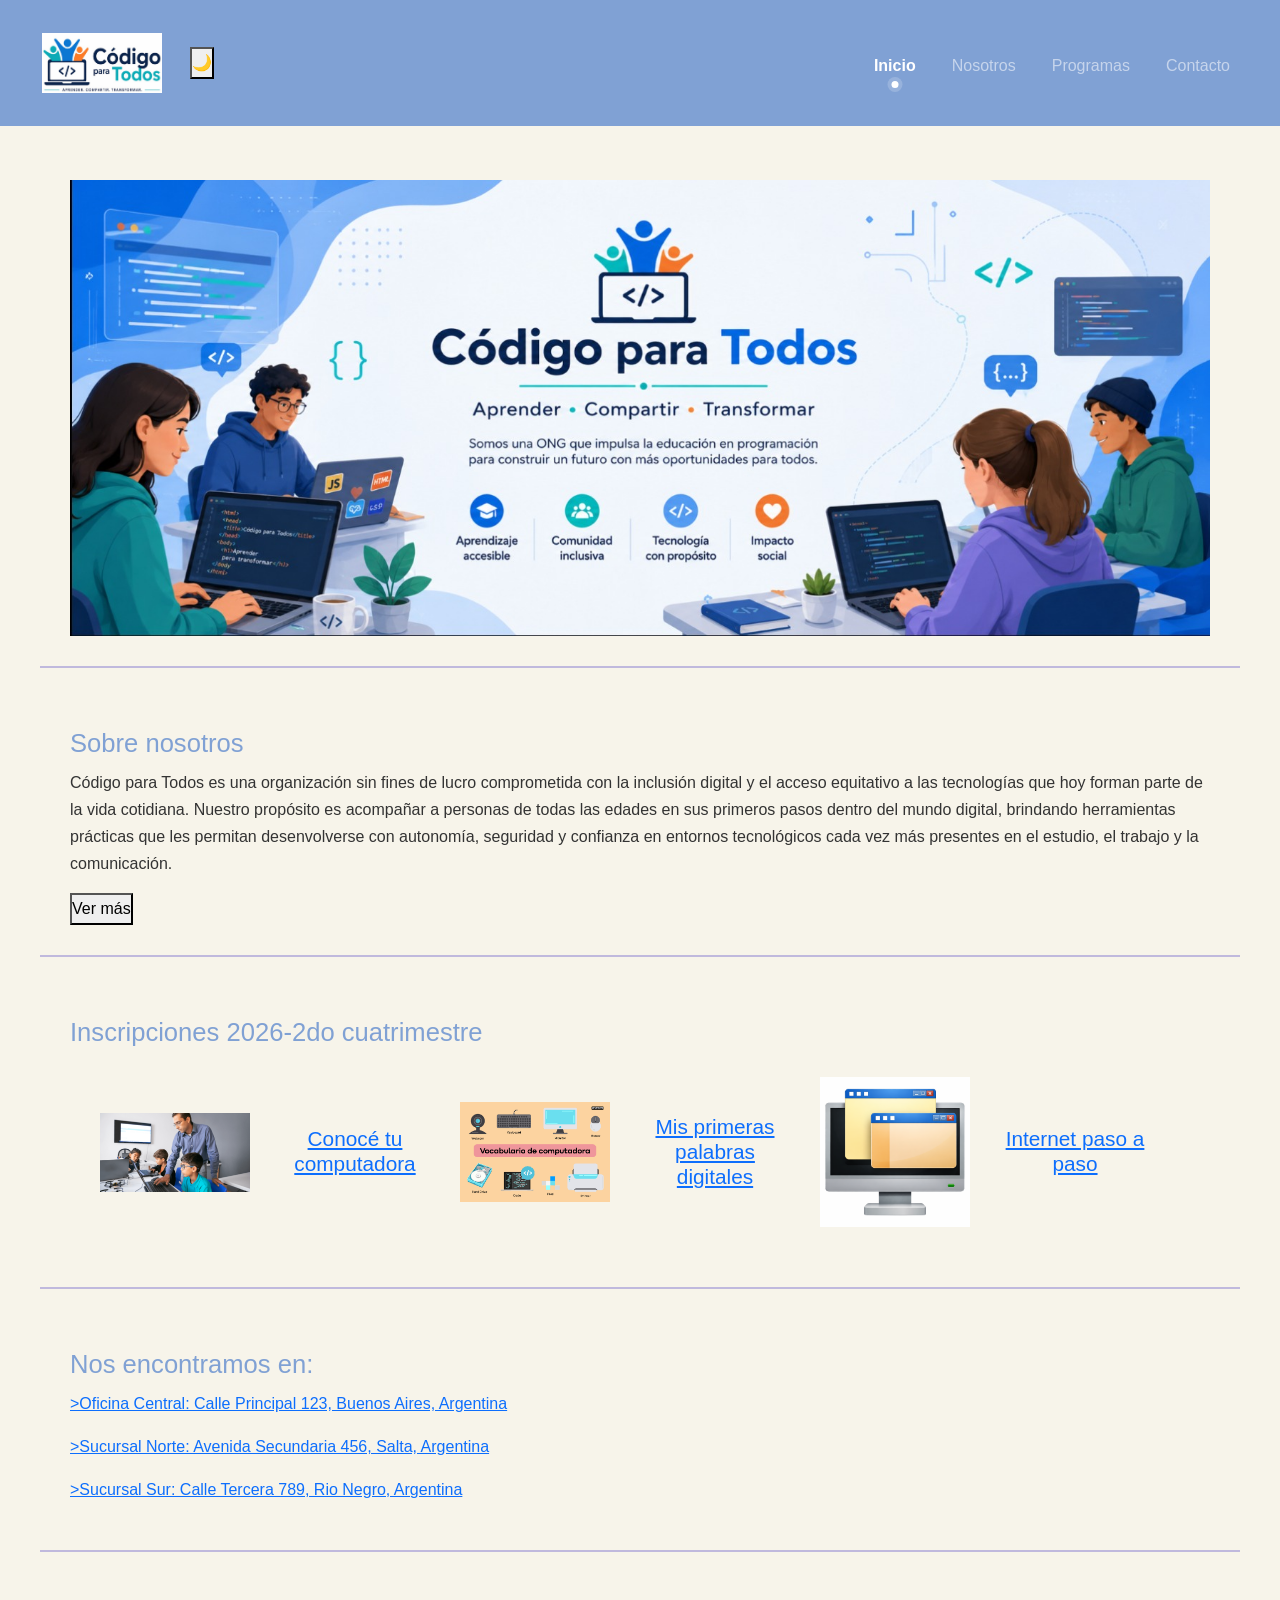
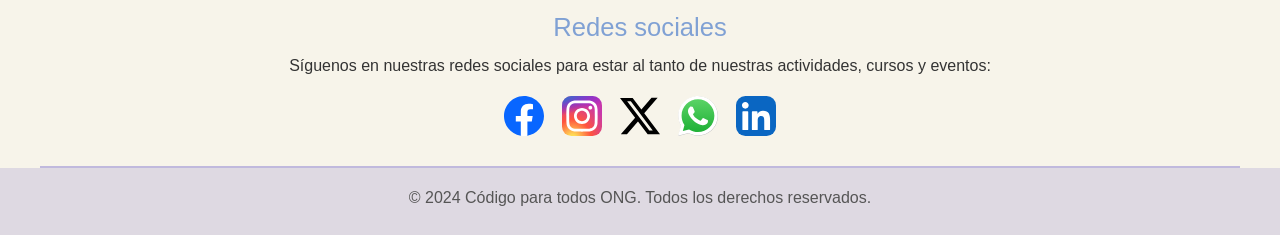
==== commit 4b3e30f0: "Añadido de imagenes a -Nosotros- y cambios en las redes sociales" ====
--- a/index.html
+++ b/index.html
@@ -4,43 +4,46 @@
     <meta charset="UTF-8">
     <meta name="viewport" content="width=device-width, initial-scale=1.0">
     <title>Código para todos.ong</title>
-    <link href="https://cdn.jsdelivr.net/npm/bootstrap@5.3.8/dist/css/bootstrap.min.css" rel="stylesheet" >
-      <link rel="stylesheet" href="css/estilos.css">
+    <script>
+        (function () {
+            if (localStorage.getItem('tema') === 'oscuro') {
+                document.documentElement.classList.add('dark-mode');
+            }
+        })();
+    </script>
+        <link href="https://cdn.jsdelivr.net/npm/bootstrap@5.3.8/dist/css/bootstrap.min.css" rel="stylesheet" >
+            <link rel="stylesheet" href="css/estilos.css">
 </head>
 <body>
     
     <header>
-        <nav class="navbar navbar-expand-lg navbar-light bg-light">
+        <nav class="navbar navbar-expand-lg navbar-dark">
             <div class="container-fluid">
-      <!-- Logo -->
                 <a class="navbar-brand d-flex align-items-center" href="./index.html">
                     <img src="images/codigo-para-todos.jpg" alt="Logo" width="120" height="60" class="me-2">
                 </a>
-      <!-- Botón hamburguesa -->
                 <button class="navbar-toggler" type="button" data-bs-toggle="collapse" data-bs-target="#navbarContenido" aria-controls="navbarContenido" aria-expanded="false" aria-label="Toggle navigation">
                     <span class="navbar-toggler-icon"></span>
                 </button>
+                <button id="btn-modo-oscuro" aria-label="Modo oscuro" class="toggle-modo-oscuro ms-2">🌙</button>
 
-      <!-- Contenido del menú -->
-            <div class="collapse navbar-collapse" id="navbarContenido">
-                <ul class="navbar-nav ms-auto mb-2 mb-lg-0">
-                    <li class="nav-item">
-                        <a class="nav-link" href="./index.html">Inicio</a>
-                    </li>
-                    <li class="nav-item">
-                        <a class="nav-link" href="./nosotros.html">Nosotros</a>
-                    </li>
-                    <li class="nav-item">
-                        <a class="nav-link" href="./programas.html">Programas</a>
-                    </li>
-                    <li class="nav-item">
-                        <a class="nav-link" href="./contacto.html">Contacto</a>
-                    </li>
-                </ul>
-        <!-- Botón modo oscuro dentro del navbar -->
-                <button id="btn-modo-oscuro" aria-label="Modo oscuro" class="toggle-modo-oscuro ms-3">🌙</button>
-             </div>
-             </div>
+                <div class="collapse navbar-collapse" id="navbarContenido">
+                    <ul class="navbar-nav ms-auto mb-2 mb-lg-0">
+                        <li class="nav-item">
+                            <a class="nav-link" href="./index.html">Inicio</a>
+                        </li>
+                        <li class="nav-item">
+                            <a class="nav-link" href="./pages/nosotros.html">Nosotros</a>
+                        </li>
+                        <li class="nav-item">
+                            <a class="nav-link" href="./pages/programas.html">Programas</a>
+                        </li>
+                        <li class="nav-item">
+                            <a class="nav-link" href="./pages/contacto.html">Contacto</a>
+                        </li>
+                    </ul>
+                </div>
+            </div>
         </nav>
     </header>
  
@@ -93,17 +96,20 @@
             <h2>Redes sociales</h2>
             <p>Síguenos en nuestras redes sociales para estar al tanto de nuestras actividades, cursos y eventos:</p>
             <div class="iconos-redes">
-                <a href="https://facebook.com" target="_blank">
-                    <img src="images/facebook.png" alt="Facebook">
+                <a href="https://facebook.com" target="_blank" rel="noopener noreferrer">
+                    <img src="images/iconos%20de%20redes/facebook.svg" alt="Facebook">
                 </a>
-                <a href="https://twitter.com" target="_blank">
-                    <img src="images/new-x-twitter-logo.png" alt="Twitter">
+                <a href="https://instagram.com" target="_blank" rel="noopener noreferrer">
+                    <img src="images/iconos%20de%20redes/instagram.svg" alt="Instagram">
                 </a>
-                <a href="https://instagram.com" target="_blank">
-                    <img src="images/instagram.png" alt="Instagram">
+                <a href="https://twitter.com" target="_blank" rel="noopener noreferrer">
+                    <img src="images/iconos%20de%20redes/twitter.svg" alt="Twitter">
                 </a>
-                <a href="https://linkedin.com" target="_blank">
-                    <img src="images/linkedin.png" alt="LinkedIn">
+                <a href="https://www.whatsapp.com" target="_blank" rel="noopener noreferrer">
+                    <img src="images/iconos%20de%20redes/whatsapp.svg" alt="WhatsApp">
+                </a>
+                <a href="https://linkedin.com" target="_blank" rel="noopener noreferrer">
+                    <img src="images/iconos%20de%20redes/linkedin.svg" alt="LinkedIn">
                 </a>
             </div>
         </section>
@@ -112,6 +118,7 @@
         <h6>© 2024 Código para todos ONG. Todos los derechos reservados.</h6>
     </footer>
     <script src="https://cdn.jsdelivr.net/npm/bootstrap@5.3.8/dist/js/bootstrap.bundle.min.js"></script>
+    <script src="js/script .js"></script>
     <script src="js/index.js"></script>
 </body>
 </html>
--- a/css/estilos.css
+++ b/css/estilos.css
@@ -12,6 +12,32 @@
   color: white;
 }
 
+html.dark-mode body {
+  background-color: #1a1a1a;
+  color: white;
+}
+
+html.dark-mode header,
+html.dark-mode footer,
+html.dark-mode section,
+html.dark-mode article,
+html.dark-mode .modal-contenido {
+  transition: background-color 0.22s ease, color 0.22s ease, border-color 0.22s ease, box-shadow 0.22s ease;
+}
+
+body,
+header,
+section,
+article,
+footer,
+.modal-contenido,
+nav a,
+.toggle-modo-oscuro,
+.navbar-toggler,
+.iconos-redes img {
+  transition: background-color 0.22s ease, color 0.22s ease, border-color 0.22s ease, box-shadow 0.22s ease, transform 0.22s ease, filter 0.22s ease;
+}
+
 .oculto {
   display: none;
 }
@@ -29,8 +55,8 @@
   line-height: 1.7;
   color: #333333;
   background-color: var(--color-fondo);
-  max-width: 960px;
-  margin: 0 auto;
+  width: 100%;
+  min-height: 100vh;
 }
 
 
@@ -65,6 +91,11 @@
   background-color: var(--color-primario);
   color: #ffffff;
   padding: 20px 30px;
+}
+
+main {
+  width: min(1200px, calc(100% - 2rem));
+  margin: 1.5rem auto 0;
 }
 
 
@@ -84,13 +115,115 @@
 nav a:hover {
   color: var(--color-acento);
 }
+
+.navbar .nav-link {
+  position: relative;
+  padding-bottom: 0.75rem;
+}
+
+.navbar .nav-link--active {
+  color: #ffffff;
+  font-weight: 800;
+}
+
+.navbar .nav-link--active::after {
+  content: "";
+  position: absolute;
+  left: 50%;
+  bottom: 0.2rem;
+  width: 7px;
+  height: 7px;
+  border-radius: 999px;
+  background: #ffffff;
+  transform: translateX(-50%);
+  box-shadow: 0 0 0 4px rgba(255, 255, 255, 0.18);
+}
+
+html.dark-mode .navbar .nav-link--active::after {
+  background: var(--color-acento);
+  box-shadow: 0 0 0 4px rgba(117, 201, 200, 0.18);
+}
+
+html.dark-mode .navbar .nav-link--active {
+  color: #ffffff;
+}
 .navbar {
     background-color: #80A1D4 !important;
+}
+
+.navbar .container-fluid {
+  display: flex;
+  align-items: center;
+  gap: 0.75rem;
+}
+
+.navbar-brand {
+  margin-right: 0;
+}
+
+#btn-modo-oscuro {
+  margin-left: auto;
 }
 
 .banner {
   width: 100%;
   height: auto;
+}
+
+iframe {
+  width: 100%;
+  max-width: 100%;
+  height: clamp(260px, 50vw, 450px);
+  border: 0;
+}
+
+.nosotros-bloque {
+  display: grid;
+  gap: 1rem;
+}
+
+.nosotros-imagen {
+  width: 100%;
+  height: auto;
+  border-radius: 16px;
+  box-shadow: 0 10px 24px rgba(0, 0, 0, 0.12);
+  object-fit: cover;
+}
+
+.historia-imagen {
+  max-height: 360px;
+}
+
+.valores-lista {
+  list-style: none;
+  display: grid;
+  gap: 1rem;
+  padding-left: 0;
+}
+
+.valores-lista li {
+  display: grid;
+  gap: 0.6rem;
+  padding: 1rem;
+  border: 1px solid rgba(128, 161, 212, 0.22);
+  border-radius: 16px;
+  background: rgba(255, 255, 255, 0.45);
+}
+
+.valor-imagen {
+  max-height: 220px;
+}
+
+.equipo-imagen {
+  max-height: 360px;
+}
+
+html.dark-mode .valores-lista li {
+  background: rgba(255, 255, 255, 0.05);
+}
+
+html.dark-mode .nosotros-imagen {
+  box-shadow: 0 10px 24px rgba(0, 0, 0, 0.28);
 }
 /* --- Sección de cursos: alineacion de imagenes--- */
 .cursos {
@@ -123,14 +256,16 @@
 .iconos-redes {
   display: flex;          
   justify-content: center; 
-  gap: 15px;              
-  margin-top: 10px;
+  gap: 18px;               
+  margin-top: 16px;
+  flex-wrap: wrap;
 }
 
 .iconos-redes img {
   width: 40px;           
   height: 40px;
-  object-fit: contain;    
+  object-fit: contain;   
+  display: block;
 }
 
 section {
@@ -225,4 +360,78 @@
 
 .bloqueo-scroll {
   overflow: hidden;
+}
+
+.navbar {
+  background-color: var(--color-primario) !important;
+}
+
+.redes-sociales {
+  text-align: center;
+}
+
+.redes-sociales a {
+  display: inline-flex;
+  align-items: center;
+  justify-content: center;
+}
+
+.redes-sociales img:hover {
+  transform: translateY(-2px) scale(1.06);
+}
+
+html.dark-mode .navbar {
+  background-color: #5f7fb6 !important;
+}
+
+html.dark-mode h1,
+html.dark-mode h2,
+html.dark-mode h3,
+html.dark-mode h4,
+html.dark-mode p,
+html.dark-mode li,
+html.dark-mode dd,
+html.dark-mode dt {
+  color: inherit;
+}
+
+html.dark-mode .iconos-redes img {
+  filter: brightness(0.92) saturate(0.95);
+}
+
+@media (max-width: 768px) {
+  main {
+    width: calc(100% - 1rem);
+    margin-top: 1rem;
+  }
+
+  section {
+    padding: 18px;
+  }
+
+  .cursos {
+    flex-direction: column;
+    align-items: stretch;
+  }
+
+  .cursos img {
+    max-width: 100%;
+  }
+
+  .iconos-redes {
+    flex-wrap: wrap;
+  }
+
+  iframe {
+    height: 300px;
+  }
+
+  #btn-modo-oscuro {
+    margin-left: 0;
+    margin-right: 0.25rem;
+  }
+
+  .navbar .nav-link--active::after {
+    bottom: 0.1rem;
+  }
 }
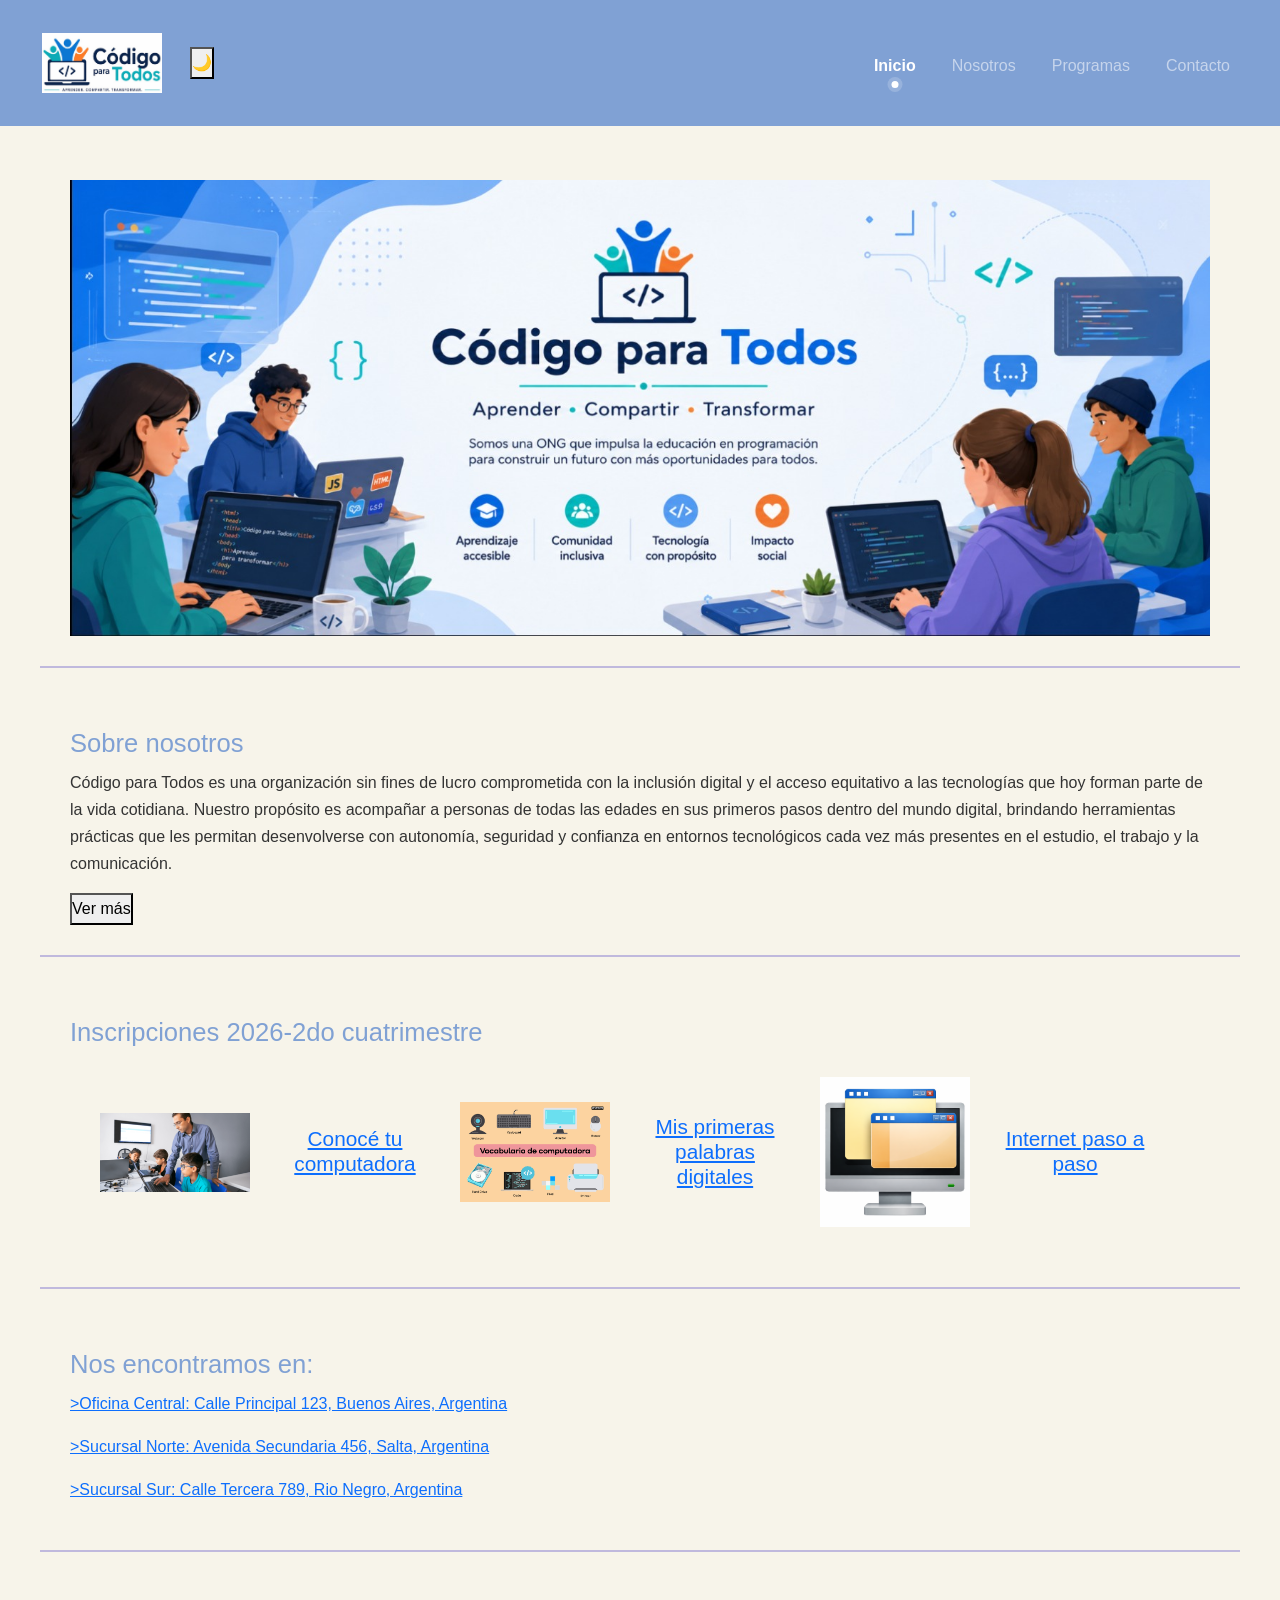
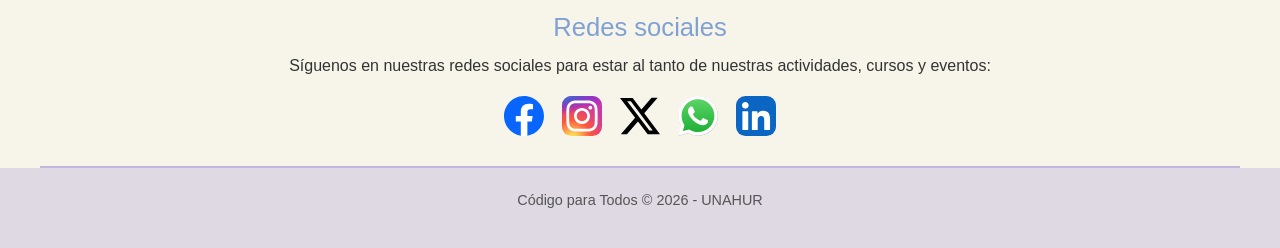
==== commit 0d9ae7e0: "Corrección de año de fundación de la ONG" ====
--- a/index.html
+++ b/index.html
@@ -115,7 +115,7 @@
         </section>
     </main>
     <footer>
-        <h6>© 2024 Código para todos ONG. Todos los derechos reservados.</h6>
+        <p>Código para Todos &copy; 2026 - UNAHUR</p>
     </footer>
     <script src="https://cdn.jsdelivr.net/npm/bootstrap@5.3.8/dist/js/bootstrap.bundle.min.js"></script>
     <script src="js/script .js"></script>
--- a/css/estilos.css
+++ b/css/estilos.css
@@ -282,6 +282,32 @@
   border-radius: 4px;
 }
 
+.cursos-flex {
+  display: grid;
+  grid-template-columns: repeat(auto-fit, minmax(260px, 1fr));
+  gap: 1.25rem;
+}
+
+.cursos-flex article {
+  display: flex;
+  flex-direction: column;
+  height: 100%;
+  margin-bottom: 0;
+}
+
+.curso-imagen {
+  width: 100%;
+  aspect-ratio: 16 / 10;
+  object-fit: cover;
+  border-radius: 12px;
+  margin-bottom: 1rem;
+}
+
+.cursos-flex .btn-ver-mas {
+  margin-top: auto;
+  align-self: flex-start;
+}
+
 article p {
   color: #444444;
   margin-bottom: 10px;
@@ -418,6 +444,14 @@
     max-width: 100%;
   }
 
+  .cursos-flex {
+    grid-template-columns: 1fr;
+  }
+
+  .curso-imagen {
+    aspect-ratio: 4 / 3;
+  }
+
   .iconos-redes {
     flex-wrap: wrap;
   }
